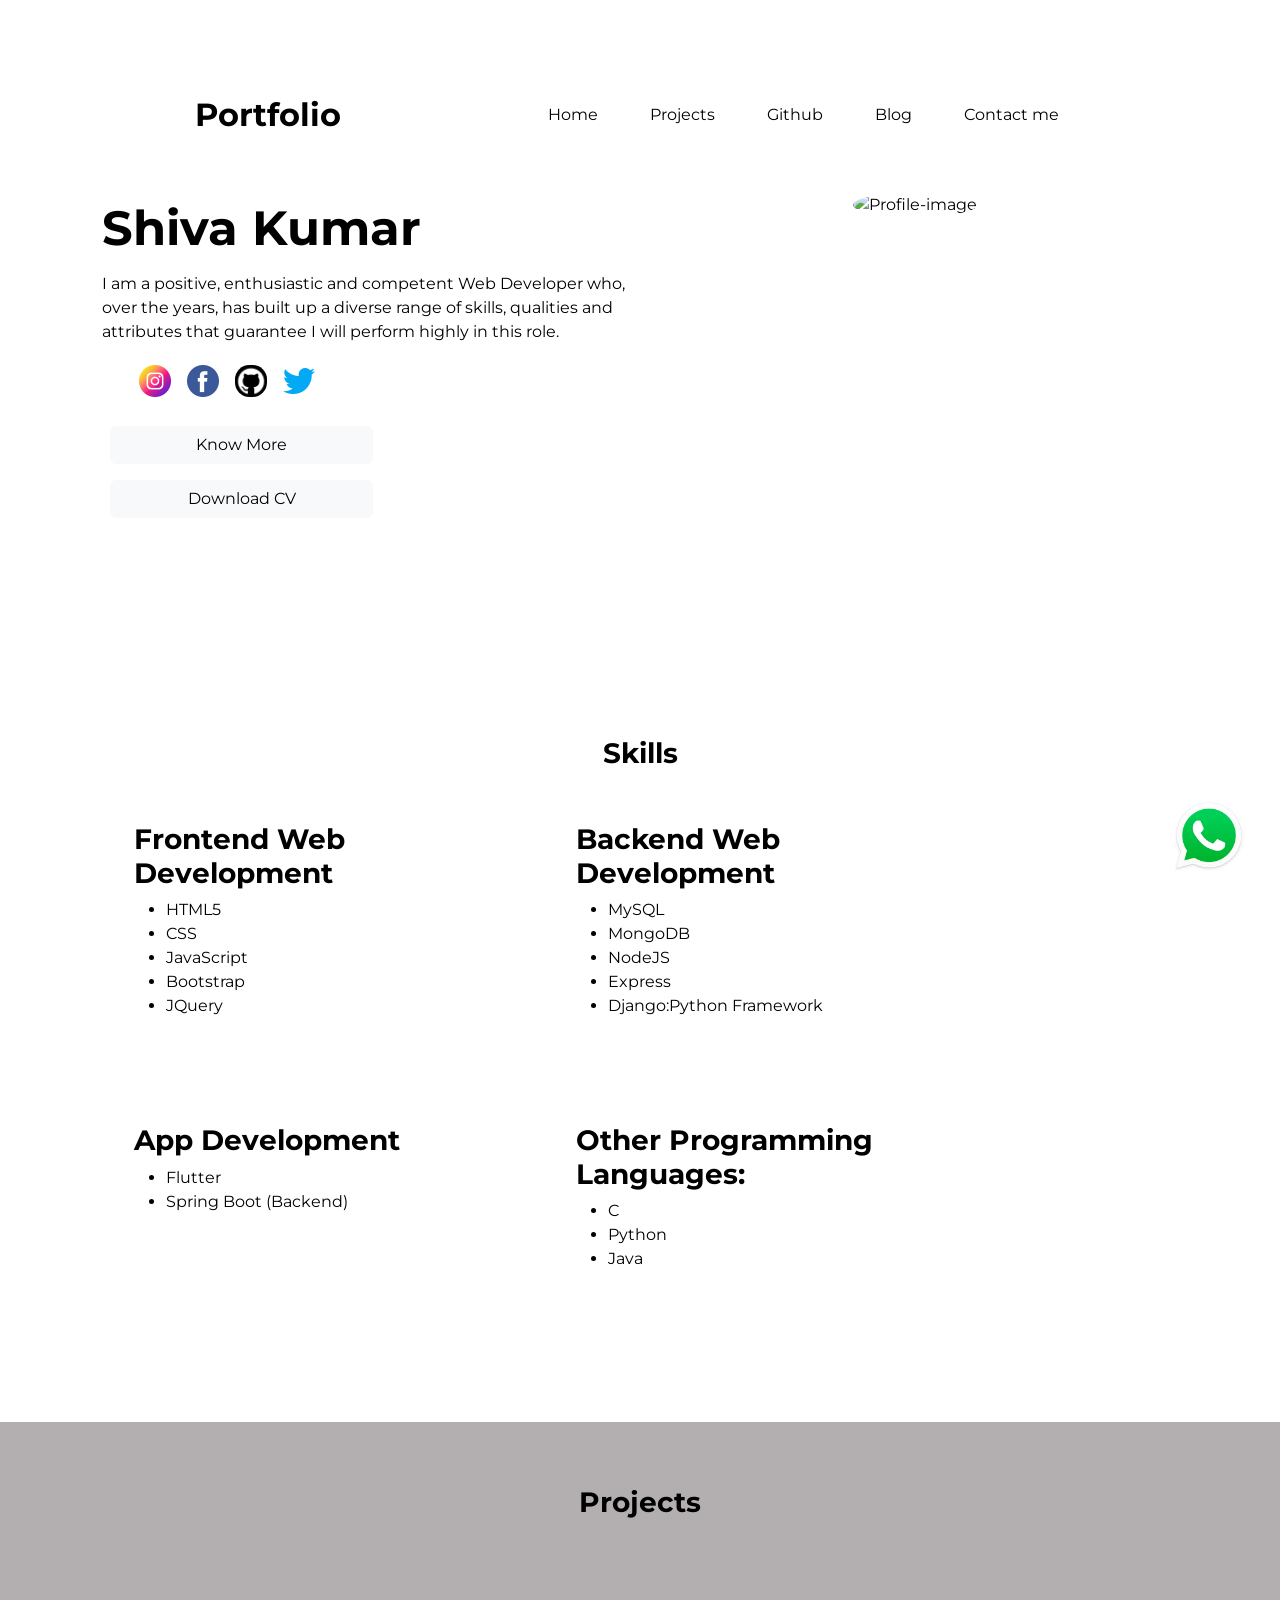
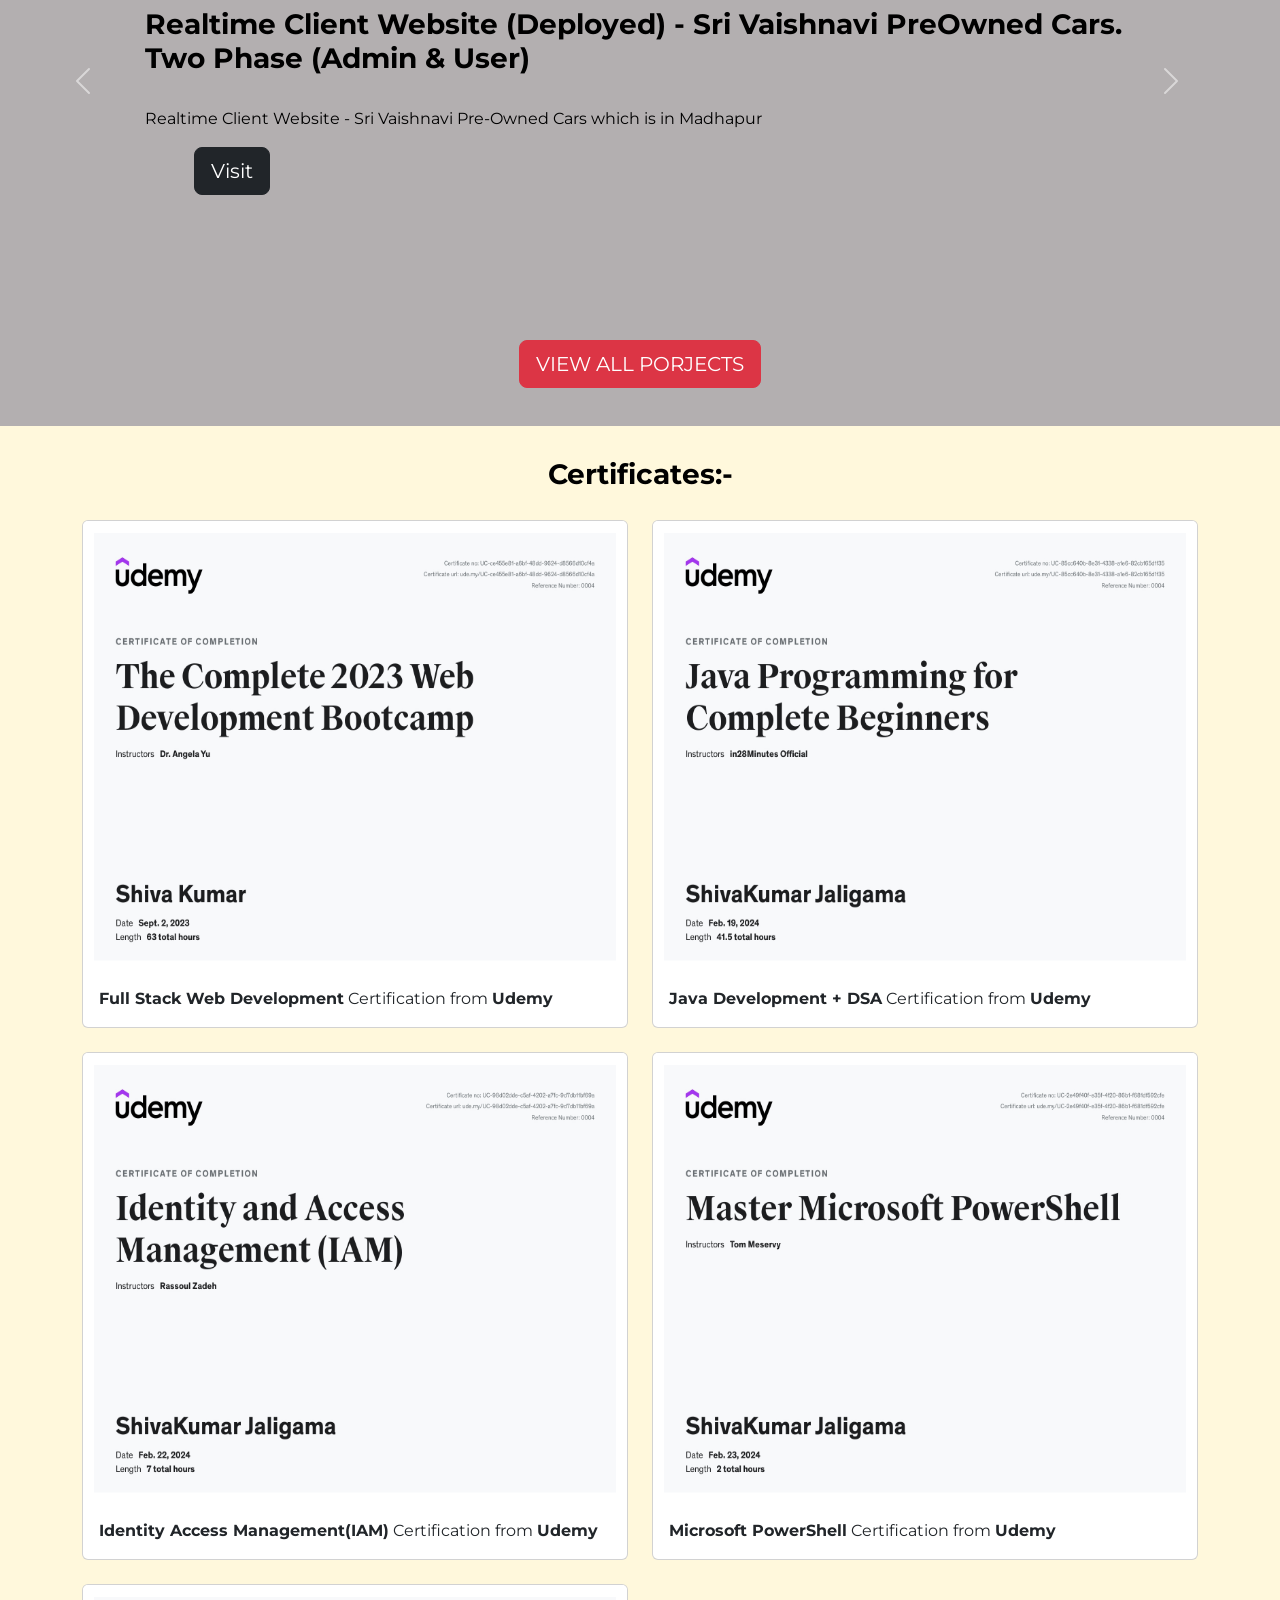
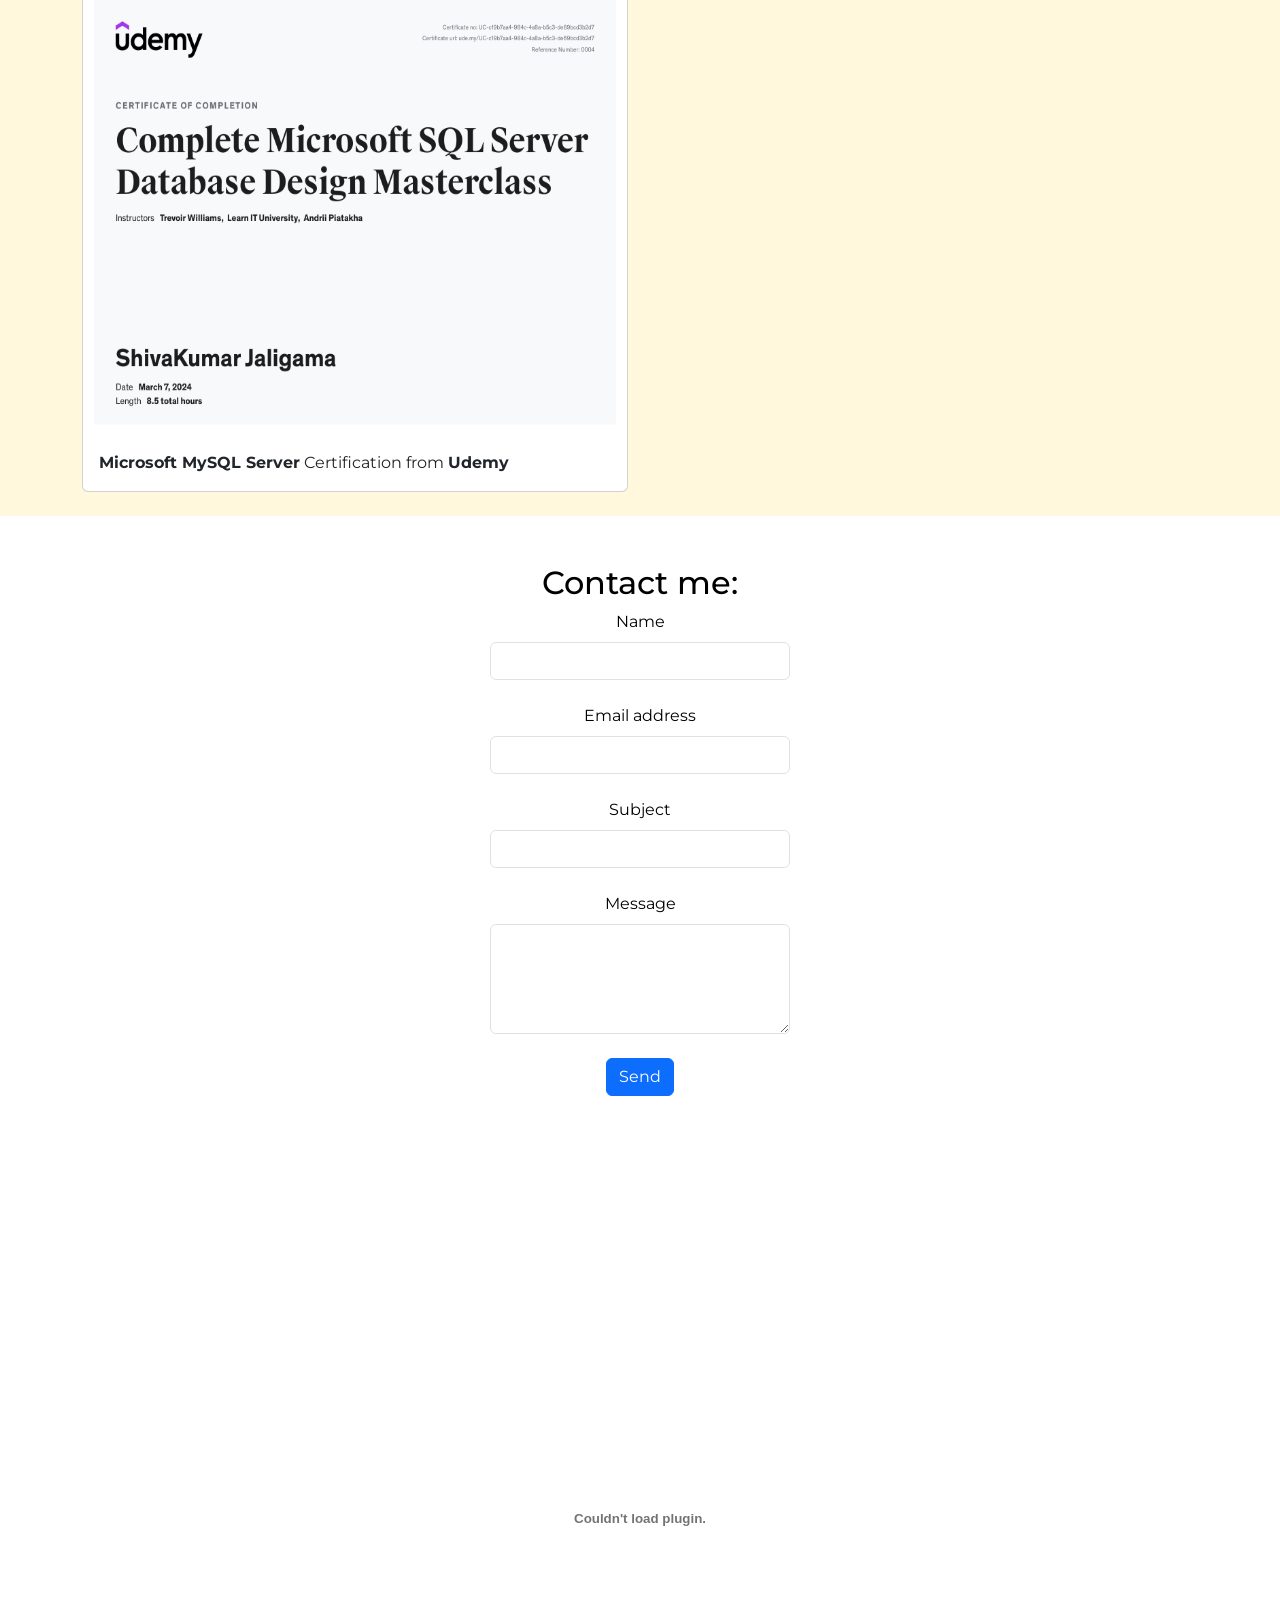
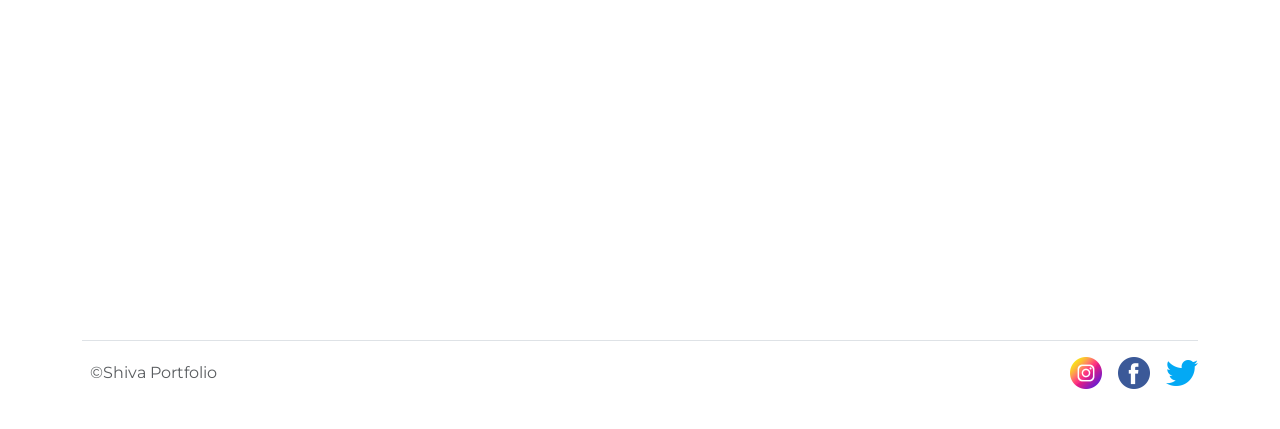
==== index.html @ 8c9fdf96 "Update index.html" ====
<!DOCTYPE html>
<html lang="en">

<head>
  <meta charset="UTF-8">
  <meta http-equiv="X-UA-Compatible" content="IE=edge">
  <meta name="viewport" content="width=device-width, initial-scale=1.0">
  <title>Portfolio</title>
  <!-- link of bootstrap -->
  <link href="https://cdn.jsdelivr.net/npm/bootstrap@5.2.2/dist/css/bootstrap.min.css" rel="stylesheet"
    integrity="sha384-Zenh87qX5JnK2Jl0vWa8Ck2rdkQ2Bzep5IDxbcnCeuOxjzrPF/et3URy9Bv1WTRi" crossorigin="anonymous">
  <!-- link of css files -->
  <link rel="stylesheet" href="css/style.css">
  <!-- typedjs -->
  <link rel="stylesheet" type="text/css" href="https://cdn.jsdelivr.net/npm/typed.js@2.0.12/lib/typed.min.css" />

  <!-- link of google fonts -->
  <link rel="preconnect" href="https://fonts.googleapis.com">
  <link rel="preconnect" href="https://fonts.gstatic.com" crossorigin>
  <link href="https://fonts.googleapis.com/css2?family=Montserrat:wght@500&display=swap" rel="stylesheet">
  <!-- favicon  -->
  <link rel="icon" href="favicon.ico">
  <link rel="stylesheet" href="https://unpkg.com/aos@next/dist/aos.css" />
</head>

<body>
          
  <!-- navbar section -->
  <div class="coverClip">
  <video  autoplay loop muted src="backgroundClip.mp4"  >
<!--       <source src="backgroundClip.mp4" type="video/mp4"> -->
    </video>
</div>

<div id="download-cv-link" class="download">
  <a href="https://api.whatsapp.com/send?phone=+917093001221&text=Hello Shiva, I got your contact details from website."> <img class="whatsapp-width" src="symbols/whatsapp.png" alt=""> </a>
</div>

  <div id="tittle">
    <div class="container-fluid">
      <nav class="navbar m-2 navbar-light navbar-expand-lg ">
        <div class="container-fluid">
          <a class="navbar-brand" href="#"> Portfolio</a>
          <button class="navbar-toggler" type="button" data-bs-toggle="collapse" data-bs-target="#navbarNav"
            aria-controls="navbarNav" aria-expanded="false" aria-label="Toggle navigation">
            <span class="navbar-toggler-icon"></span>
          </button>
          <div class="collapse navbar-collapse" id="navbarNav">
            <ul class="navbar-nav ms-auto ">
              <li class="nav-item">
                <a class="nav-link active" aria-current="page" href="#">Home</a>
              </li>
            
              <li class="nav-item">
                <a class="nav-link" href="#projects-examples">Projects</a>
              </li>
               <li class="nav-item">
                <a class="nav-link" target="_blank" href="https://github.com/shivakumar2608">Github</a>
              </li>
              <li class="nav-item">
                <a class="nav-link" target="_blank" href="https://www.instagram.com/_chanti26_/">Blog</a>
              </li>
              <li class="nav-item">
                <a class="nav-link" href="#contact-form">Contact me</a>
              </li>
            </ul>
          </div>
        </div>
      </nav>
      <div class="section1">
        <div class="row">

          <div class=" width-50 col-lg-6 col-md-12 col-sm-12 m-auto section1" data-aos="fade-right">
            <div class="main-title">
            <h1>Shiva Kumar  </h1>
            <h1 id="main-heading-title"></h1>
            <p>I am a positive, enthusiastic and competent Web Developer who, over the years, has built up a diverse range of skills, qualities and attributes that guarantee I will perform highly in this role.</p>
          </div>
            <div class="buttons">
              <ul class="nav col-md-12 list-unstyled d-flex">
                <li class="ms-3"><a class="text-muted" href="https://www.instagram.com/_chanti26_/" target="_blank"> <img  class="footer-img" src="symbols/instagram.png" alt="" srcset=""> </a></li>
                <li class="ms-3"><a class="text-muted" href="https://www.facebook.com/chanti3929"><img  class="footer-img" src="symbols/facebook.png" alt="" srcset=""> </a></li>
                <li class="ms-3"><a class="text-muted" href="https://github.com/shivakumar2608"><img style="border-radius: 45%;"  class="footer-img" src="symbols/github.png" alt="" srcset=""> </a></li>
                <li class="ms-3"><a class="text-muted" href="#"> <img  class="footer-img" src="symbols/twitter.png" alt="" srcset=""> </a></li>
              </ul>
            </div>
            <div class="d-grid gap-2 d-md-block">
              <a href="#Skills" class="col col-lg-6 col-sm-12 m-2 btn btn-md btn-light btn-small">Know More</a>
              <a href="resume/Update_Resume.pdf" class="col col-lg-6 col-sm-12 m-2 btn btn-md btn-light btn-small " download="shiva-kumar-cv">Download CV</a>

            </div>
          </div>

          <div id="image-column" class="col-lg-6 col-md-12  col-sm-12 image-margin" data-aos="fade-left">
            <img class="img-cover w-50 m-auto" src="resume/profileCover.png" alt="Profile-image" srcset="">
            <!-- <img class="img-cover w-50 m-auto" src="/profilegif.gif" alt="Profile-image" srcset=""> -->
          </div>
                    
        </div>
      </div>

    </div>
  </div>

  <!-- skills section -->

  <section id="Skills" data-aos="fade-up">
    <div class="row ">
      <h3 style="text-align: center;">Skills</h3>
      <div class="skill-box col-lg-4 ">
        <h3>Frontend Web Development</h3>
        <ul>
          <li>
            HTML5
          </li>
          <li>
            CSS
          </li>
          <li>
            JavaScript
          </li>
          <li>
            Bootstrap
          </li>
           <li>
            JQuery
          </li>
        </ul>
      </div>
      <div class="skill-box col-lg-4">
        <h3>Backend Web Development</h3>
        <ul>
          <li>
            MySQL
          </li>
          <li>
            MongoDB
          </li>
          <li>
            NodeJS
          </li>
          
          <li>
            Express
          </li>
          <li>
            Django:Python Framework
          </li>
        </ul>
      </div>

       <div class="skill-box col-lg-4">
        <h3>App Development</h3>
        <ul>
          <li>
            Flutter
          </li>
          <li>
            Spring Boot (Backend)
          </li>
        </ul>
      </div>
      
      <div class="skill-box col-lg-4">
        <h3>Other Programming Languages:</h3>
        <ul>
          <li>
            C
          </li>
          <li>
            Python
          </li>
          <li>
            Java
          </li>

        </ul>
      </div>
    </div>
  </section>

  <!-- projects section -->

  <div id="projects-examples" data-aos="fade-up" class=" carousel slide" data-bs-ride="carousel">
    
    <div class="carousel-inner">
      <h3 style="text-align: center; font-weight: bold;">Projects</h3> 
      
      <div class="carousel-item">
        <div class="project-list col-lg-4">
          <h3 class="v1">Portfolio Website</h3>
          <br>
          <p>A Web application which describes all the skills and project made by me. </p>
          <a href="https://shivakumar2608.github.io/portfolio/#" role="button" target="_blank" class="btn btn-lg btn-dark project-btn ">Visit</a>
          
        </div>
      </div>

      

      <div class="carousel-item active">
        <div class="project-list col-lg-4">
          <h3 class="v1">Realtime Client Website (Deployed) - Sri Vaishnavi PreOwned Cars. Two Phase (Admin & User)</h3>
          <br>
          <p>Realtime Client Website - Sri Vaishnavi Pre-Owned Cars which is in Madhapur </p>
          <a href="https://srivaishnavicars.in/" role="button" target="_blank" class="btn btn-lg btn-dark project-btn ">Visit</a>
          
        </div>
      </div>

      
        
        <div class="carousel-item  ">
        <div class="project-list col-lg-4">
          <h3 class="v1">Boutique Website of a Client</h3>
          <br>
          <p>A Web application which describes the services and details of the Boutique Store - Keerthi Wardrobe Boutiques </p>
          <a href="https://keerthiswardrobe.netlify.app/" role="button" target="_blank" class="btn btn-lg btn-dark project-btn ">Visit</a>
          
        </div>
        
      </div>
       <div class="carousel-item ">
        <div class="project-list col-lg-4">
          <h3>Online-WebDev-Compiler</h3>
          <br>
          <p>Online-WebDev-Compiler is a versatile text editor implemented in JavaScript for the browser. It is specialized for editing code for Web Development, and comes with a number of language modes like HTML , CSS , JS and addons that implement more advanced editing functionality. </p>
            <a href="https://shivakumar2608.github.io/Online-WebDev-Compiler" role="button" target="_blank" class="btn btn-lg btn-dark project-btn ">Visit</a>
        </div>
       
      </div>
      <div class="carousel-item">
        <div class="project-list col-lg-4">
          <h3>Online Movie Booking System Dynamic website - (BookMyShow Clone)</h3>
          <br>
          <p> The main objective of the Online Movie Ticket Booking System is to manage the details of Movie, Ticket, Customer, Show Timing. It manages all the information about Movie, Booking, Customer. Languages used to develop this project HTML, CSS, JS, PHP, MySQL. </p>
            <a href="http://meeshow.infinityfreeapp.com/" role="button" target="_blank" class="btn btn-lg btn-dark project-btn ">Visit</a>
        </div>
       
      </div>
      
        <div class="carousel-item">
        <div class="project-list col-lg-4">
          <h3>Mahindra First Choice (Sri Vaishnavi Cars) Pre-Owned Cars Website</h3>
          <br>
          <p> An Advertising website which shows the profile of a "Sri Vaishnavi Pre-Owned Cars" which is in Madhapur. </p>
            <a href="https://srivaishnavicars.business.site/" role="button" target="_blank" class="btn btn-lg btn-dark project-btn ">Visit</a>
        </div>
       
      </div>
      
        <div class="carousel-item">
        <div class="project-list col-lg-4">
          <h3>Realtime Online Chatting Application (WhatsApp-Clone) </h3>
          <br>
          <p> A Realtime Chat Application which is created using NodeJS and WebSocketsIO. </p>
            <a href="https://github.com/shivakumar2608/Realtime_Online_Chatting_Application-WhatsApp-/" role="button" target="_blank" class="btn btn-lg btn-dark project-btn ">Visit</a>
        </div>
       
      </div>
      
        <div class="carousel-item">
        <div class="project-list col-lg-4">
          <h3>Daily journal</h3>
          <br>
          <p> An Express EJS project which deals with the day to day routine activities, it takes the input details of the title and description of that day from the user and displays all the details which are given as the input.</p>
            <a href="https://github.com/shivakumar2608/Daily_journal" role="button" target="_blank" class="btn btn-lg btn-dark project-btn ">Visit</a>
        </div>
      </div>
    
      
       <div class="carousel-item">
        <div class="project-list col-lg-4">
          <h3>Fashion-Designer-Website</h3>
          <br>
          <p> Fashion Designer website which is created using a python framework called "Django" and the features in this website include login for the existing users and signup for the new users, Authentication is also done using the Django-AUTH module. </p>
            <a href="https://github.com/shivakumar2608/Fashion-Designer-Website" role="button" target="_blank" class="btn btn-lg btn-dark project-btn ">Visit</a>
        </div>
       
      </div>
      
       <div class="carousel-item">
        <div class="project-list col-lg-4">
          <h3>ToDoList Website</h3>
          <br>
          <p> A NodeJS application which takes the input of tasks to be performed on that day, and also allows user to strike off if the task is done. </p>
            <a href="https://github.com/shivakumar2608/ToDoList.git" role="button" target="_blank" class="btn btn-lg btn-dark project-btn ">Visit</a>
        </div>
       
      </div>
      
      <div class="carousel-item">
        <div class="project-list col-lg-4">
          <h3>Gym Fitness Website</h3>
          <br>
          <p>The objective of this project is to make clients view the fitness class schedule, make a booking, and find out what services the gym owner is going to offer.</p>
          <a href="https://shivafitness.000webhostapp.com/Shiva_fitness.php" role="button" target="_blank" class="btn btn-dark btn-lg project-btn">Visit</a>
        </div>
        
      </div>
      
    </div>
    <button class="carousel-control-prev carousel-btn" type="button" data-bs-target="#projects-examples" data-bs-slide="prev">
      <span class="carousel-control-prev-icon" aria-hidden="true"></span>
      <span class="visually-hidden">Previous</span>
    </button>
    <button class="carousel-control-next carousel-btn" type="button" data-bs-target="#projects-examples" data-bs-slide="next">
      <span class="carousel-control-next-icon" aria-hidden="true"></span>
      <span class="visually-hidden">Next</span>
    </button>
  </div>
  <div class="show-more">
   <a href= "#projects-listid"> <button onclick='showmore()' class=" btn btn-lg btn-sm-6 btn-outline btn-showmore btn-danger">VIEW ALL PORJECTS</button> </a>
</div>
    
  <!-- ViewMore projects -->
  
  
    <div id="projects-listid"  class="projects-list showmore album py-5 bg-light">
      <div class="container ">
  
        <div class="row row-cols-1 row-cols-sm-2 row-cols-md-3 g-3">

              <div class="col">
            <div class="card shadow-sm">
              <img src="projects-images/svc.png" width="100%" height="225" alt="" srcset="">
              <div class="card-body">
                <h4>Realtime Client Website (Deployed) - Sri Vaishnavi PreOwned Cars. <br>Two Phase (Admin & User) </h4>
                <p class="card-text"> Realtime Client Website - Sri Vaishnavi Pre-Owned Cars which is in Madhapur. </p>
                <div class="d-flex justify-content-between align-items-center">
                  <div class="btn-group">
                    <a href="https://srivaishnavicars.in/" target="_blank" > <button type="button" class="btn btn-lg btn-outline-secondary">Visit Project</button></a>
                  </div>

                </div>
              </div>
            </div>
          </div> 

          
          <div class="col">
            <div class="card shadow-sm">
              <!-- <svg class="bd-placeholder-img card-img-top" width="100%" height="225" xmlns="http://www.w3.org/2000/svg" role="img" aria-label="Placeholder: Thumbnail" preserveAspectRatio="xMidYMid slice" focusable="false"><title>Placeholder</title><rect width="100%" height="100%" fill="#55595c"></rect></svg> -->
              <img src="projects-images/kw_project.png" width="100%" height="225" alt="Loading.." srcset="">
              <div class="card-body">
                <h4>Boutique Website of a Client</h4>
                <p class="card-text">A Web application which describes the services and details of the Boutique Store - Keerthi Wardrobe Boutiques 
                  <p>Created Using:- </p>
                  <ul>
                    <li>HTML</li>
                    <li>CSS</li>
                    <li>JS</li>
                  </ul>
                  
                   </p>
                <div class="d-flex justify-content-between align-items-center">

                  <div class="btn-group">
                    <a  target="_blank" href="https://keerthiswardrobe.netlify.app/"> <button type="button" class="btn btn-lg btn-outline-secondary">Visit Project</button></a>
                  </div>

                </div>
              </div>
            </div>
          </div>
        

             <div class="col">
            <div class="card shadow-sm">
              <!-- <svg class="bd-placeholder-img card-img-top" width="100%" height="225" xmlns="http://www.w3.org/2000/svg" role="img" aria-label="Placeholder: Thumbnail" preserveAspectRatio="xMidYMid slice" focusable="false"><title>Placeholder</title><rect width="100%" height="100%" fill="#55595c"></rect></svg> -->
              <img src="projects-images/todolistUsingReact.png" width="100%" height="225" alt="Loading.." srcset="">
              <div class="card-body">
                <h4>TodoList Using ReactJS, MySQL</h4>
                <p class="card-text">This to-do list can add new tasks we can also delete the tasks by clicking on them. The logic is handled by a click event handler whenever the user clicks on a task it gets deleted from the list. 
                  <p>Created Using:- </p>
                  <ul>
                    <li>ReactJS</li>
                    <li>HTML</li>
                    <li>CSS</li>
                    <li>JS</li>
                  </ul>
                  
                   </p>
                <div class="d-flex justify-content-between align-items-center">

                  <div class="btn-group">
                    <a  target="_blank" href="https://keerthiswardrobe.netlify.app/"> <button type="button" class="btn btn-lg btn-outline-secondary">Visit Project</button></a>
                  </div>

                </div>
              </div>
            </div>
          </div>
       
          
        
          <div class="col">
            <div class="card shadow-sm">
              <img src="projects-images/project2.PNG" width="100%" height="225" alt="" srcset="">
              <div class="card-body">
                <h4>Online Movie Booking System (BookMyShow Clone)</h4>
                <p class="card-text"> The main objective of the Online Movie Ticket Booking System is to manage the details of Movie, Ticket, Customer, Show Timing. It manages all the information about Movie, Booking, Customer. Languages used to develop this project HTML, CSS, JS, PHP, MySQL. </p>
                <div class="d-flex justify-content-between align-items-center">
                  <div class="btn-group">
                    <a href="http://meeshow.infinityfreeapp.com/" target="_blank" > <button type="button" class="btn btn-lg btn-outline-secondary">Visit Project</button></a>
                  </div>

                </div>
              </div>
            </div>
          </div> 

           <div class="col">
            <div class="card shadow-sm">
              <!-- <svg class="bd-placeholder-img card-img-top" width="100%" height="225" xmlns="http://www.w3.org/2000/svg" role="img" aria-label="Placeholder: Thumbnail" preserveAspectRatio="xMidYMid slice" focusable="false"><title>Placeholder</title><rect width="100%" height="100%" fill="#55595c"></rect></svg> -->
              <img src="projects-images/project1_portfolio.png" width="100%" height="225" alt="" srcset="">
              <div class="card-body">
                <h4>Portfolio Website</h4>
                <p class="card-text">A Web application which describes all the skills and project made by me.
                  <p>Created Using:- </p>
                  <ul>
                    <li>HTML</li>
                    <li>CSS</li>
                    <li>JS</li>
                  </ul>
                  
                   </p>
                <div class="d-flex justify-content-between align-items-center">

                  <div class="btn-group">
                    <a  target="_blank" href="https://shivakumar2608.github.io/portfolio/#"> <button type="button" class="btn btn-lg btn-outline-secondary">Visit Project</button></a>
                  </div>

                </div>
              </div>
            </div>
          </div>
                 
          
          <div class="col">
            <div class="card shadow-sm">
              <img src="projects-images/project9.png" width="100%" height="225" alt="" srcset="">
              <div class="card-body">
                <h4>Gym Fitness Website</h4>
                <p class="card-text">The objective of this project is to make clients view the fitness class schedule, make a booking, and find out what services the gym owner is going to offer.</p>
                <div class="d-flex justify-content-between align-items-center">
                  <div class="btn-group">
                    <a target="_blank" href="https://shivafitness.000webhostapp.com/Shiva_fitness.php"> <button type="button" class="btn btn-lg btn-outline-secondary">Visit Project</button></a>
                  </div>

                </div>
              </div>
            </div>
          </div>
           
          <div class="col">
            <div class="card shadow-sm">
              <img src="projects-images/project4.png" width="100%" height="225" alt="" srcset="">
              <div class="card-body">
                <h4>Mahindra First Choice (Sri Vaishnavi Cars) Pre-Owned Cars Website</h4>
                <p class="card-text">An Advertising website which shows the profile of a "Sri Vaishnavi Pre-Owned Cars" which is in Madhapur.  </p>
                <div class="d-flex justify-content-between align-items-center">
                  <div class="btn-group">
                    <a target="_blank" href="https://srivaishnavicars.business.site/"> <button type="button" class="btn btn-lg btn-outline-secondary">Visit Project</button></a>
                  </div>

                </div>
              </div>
            </div>
          </div>  <div class="col">
            <div class="card shadow-sm">
              <img src="projects-images/project5.png" width="100%" height="225" alt="" srcset="">
              <div class="card-body">
                <h4>Realtime Online Chatting Application (WhatsApp-Clone) </h4>
                <p class="card-text">A Realtime Chat Application which is created using NodeJS and WebSocketsIO. </p>
                <div class="d-flex justify-content-between align-items-center">
                  <div class="btn-group">
                    <a target="_blank" href="https://github.com/shivakumar2608/Realtime_Online_Chatting_Application-WhatsApp-/"> <button type="button" class="btn btn-lg btn-outline-secondary">Visit Project</button></a>
                  </div>

                </div>
              </div>
            </div>
          </div>  <div class="col">
            <div class="card shadow-sm">
              <img src="projects-images/project6.png" width="100%" height="225" alt="" srcset="">
              <div class="card-body">
                <h4>Daily journal</h4>
                <p class="card-text">An Express EJS project which deals with the day to day routine activities, it takes the input details of the title and description of that day from the user and displays all the details which are given as the input.</p>
                <div class="d-flex justify-content-between align-items-center">
                  <div class="btn-group">
                    <a target="_blank" href="https://github.com/shivakumar2608/Daily_journal
                    "> <button type="button" class="btn btn-lg btn-outline-secondary">Visit Project</button></a>
                  </div>

                </div>
              </div>
            </div>
          </div>  <div class="col">
            <div class="card shadow-sm">
              <img src="projects-images/project7.png" width="100%" height="225" alt="" srcset="">
              <div class="card-body">
                <h4>Fashion-Designer-Website</h4>
                <p class="card-text">Fashion Designer website which is created using a python framework called "Django" and the features in this website include login for the existing users and signup for the new users, Authentication is also done using the Django-AUTH module.</p>
                <div class="d-flex justify-content-between align-items-center">
                  <div class="btn-group">
                    <a target="_blank" href="https://github.com/shivakumar2608/Fashion-Designer-Website"> <button type="button" class="btn btn-lg btn-outline-secondary">Visit Project</button></a>
                  </div>

                </div>
              </div>
            </div>
          </div> 
           <div class="col">
            <div class="card shadow-sm">
              <img src="projects-images/project8.png" width="100%" height="225" alt="" srcset="">
              <div class="card-body">
                <h4>ToDoList Website</h4>
                <p class="card-text">A NodeJS application which takes the input of tasks to be performed on that day, and also allows user to strike off if the task is done.</p>
                <div class="d-flex justify-content-between align-items-center">
                  <div class="btn-group">
                    <a target="_blank" href="https://github.com/shivakumar2608/ToDoList.git"> <button type="button" class="btn btn-lg btn-outline-secondary">Visit Project</button></a>
                  </div>

                </div>
              </div>
            </div>
          </div>
        
           <div class="col">
            <div class="card shadow-sm">
              <img src="projects-images/project10.png" width="100%" height="225" alt="" srcset="">
              <div class="card-body">
                <h4>Background Color Generator</h4>
                <p class="card-text">It generates the background color to the websites, we can select to our own choice then copy and paste the color.</p>
                <div class="d-flex justify-content-between align-items-center">
                  <div class="btn-group">
                    <a target="_blank" href="https://shivakumar2608.github.io/Background_generator"> <button type="button" class="btn btn-lg btn-outline-secondary">Visit Project</button></a>
                  </div>

                </div>
              </div>
            </div>
          </div>
        
          <div class="col">
            <div class="card shadow-sm">
              <img src="projects-images/project3.png" width="100%" height="225" alt="" srcset="">
              <div class="card-body">
                <h4>Online-WebDev-Compiler</h4>
                <p class="card-text">Online-WebDev-Compiler is a versatile text editor implemented in JavaScript for the browser. It is specialized for editing code for Web Development, and comes with a number of language modes like HTML , CSS , JS and addons that implement more advanced editing functionality. </p>
                <div class="d-flex justify-content-between align-items-center">
                  <div class="btn-group">
                    <a target="_blank" href="https://shivakumar2608.github.io/Online-WebDev-Compiler"> <button type="button" class="btn btn-lg btn-outline-secondary">Visit Project</button></a>
                  </div>

                </div>
              </div>
            </div>
          </div> 
        </div>
      </div>
    </div>

<!-- certificates section  -->

    <div class="certificatesDisplay">
    <div class="container ">
      <h3 style="text-align: center; font-weight: bold;">Certificates:- </h3> 
      <div class="row" style="margin-top: 2.5%;">

        <div class="col-lg-6 col-md-12 col-sm-12">
          <div class="card mb-4 box-shadow">
            <img class="card-img-top" style="height: 50vh; width: 100%; display: block;" src="certificates/fullStackDev.jpg" data-holder-rendered="true">
            <div class="card-body">
              <p class="card-text"><b>Full Stack Web Development</b> Certification from <b>Udemy</b></p>
             
            </div>
          </div>
        </div>
        
        <div class="col-lg-6 col-md-12 col-sm-12">
          <div class="card mb-4 box-shadow">
            <img class="card-img-top"  style="height: 50vh; width: 100%; display: block;" src="certificates/javaUdemy.jpg" data-holder-rendered="true">
            <div class="card-body">
              <p class="card-text"><b>Java Development + DSA</b> Certification from <b>Udemy</b></p>
             
            </div>
          </div>
        </div>


            <div class="col-lg-6 col-md-12 col-sm-12">
          <div class="card mb-4 box-shadow">
            <img class="card-img-top"  style="height: 50vh; width: 100%; display: block;" src="certificates/IAMUdemy.jpg" data-holder-rendered="true">
            <div class="card-body">
              <p class="card-text"><b>Identity Access Management(IAM)</b> Certification from <b>Udemy</b></p>
             
            </div>
          </div>
        </div>


          <div class="col-lg-6 col-md-12 col-sm-12">
          <div class="card mb-4 box-shadow">
            <img class="card-img-top"  style="height: 50vh; width: 100%; display: block;" src="certificates/powershellUdemy.jpg" data-holder-rendered="true">
            <div class="card-body">
              <p class="card-text"><b>Microsoft PowerShell</b> Certification from <b>Udemy</b></p>
             
            </div>
          </div>
        </div>


        <div class="col-lg-6 col-md-12 col-sm-12">
          <div class="card mb-4 box-shadow">
            <img class="card-img-top"  style="height: 50vh; width: 100%; display: block;" src="certificates/MySQLUdemy.jpg" data-holder-rendered="true">
            <div class="card-body">
              <p class="card-text"><b>Microsoft MySQL Server</b> Certification from <b>Udemy</b></p>
             
            </div>
          </div>
        </div>
        
        
        
      </div>

    </div>
    </div>
    




<!-- contact form section -->

<section data-aos="fade-up" class="w-100 p-4 my-4 d-flex  pb-4">
  <form id="contact-form" action="mailto:shivakumarchanti12@gmail.com" method="post" class="text-center" style="width: 100%; margin: auto; max-width: 300px">  
      <h2>Contact me:</h2>
    <!-- Name input -->
    <div class="form-outline  mb-4">
      <label class="form-label" for="name" style="margin-left: 0px;">Name</label>
      <input type="text" id="name" name="name" class="form-control">
    <div class="form-notch"><div class="form-notch-leading" style="width: 9px;"></div><div class="form-notch-middle" style="width: 42.4px;"></div><div class="form-notch-trailing"></div></div></div>

    <!-- Email input -->
    <div class="form-outline mb-4">
      <label class="form-label" for="email" style="margin-left: 0px;">Email address</label>
      <input type="email" id="email" name="email" class="form-control">
    <div class="form-notch"><div class="form-notch-leading" style="width: 9px;"></div><div class="form-notch-middle" style="width: 88.8px;"></div><div class="form-notch-trailing"></div></div></div>

    <!-- Subject input -->
    <div class="form-outline mb-4">
      <label class="form-label" for="subject" style="margin-left: 0px;">Subject</label>
      <input type="text" id="subject" name="subject" class="form-control">
    <div class="form-notch"><div class="form-notch-leading" style="width: 9px;"></div><div class="form-notch-middle" style="width: 50.4px;"></div><div class="form-notch-trailing"></div></div></div>

    <!-- Message input -->
    <div class="form-outline mb-4">
      <label class="form-label" for="message" style="margin-left: 0px;">Message</label>
      <textarea class="form-control" id="message" name="message" rows="4"></textarea>
    <div class="form-notch"><div class="form-notch-leading" style="width: 9px;"></div><div class="form-notch-middle" style="width: 60px;"></div><div class="form-notch-trailing"></div></div></div>

    <!-- Submit button -->
    <button class="btn btn-primary btn-block mb-4">Send</button>
  </form>
</section>
  
  <!-- resume section -->
<div class="resume-container">
  <object  width="80%"  height="700" data="resume/Update_Resume.pdf" type=""></object>
  </div>
  <br>
  <br>


<!-- footer section  -->
<div class="container footer">
  <footer class="d-flex flex-wrap justify-content-between align-items-center py-3 my-4 border-top">
    <div class="col-md-4 d-flex align-items-center">
      <a href="/" class="mb-3 me-2 mb-md-0 text-muted text-decoration-none lh-1">
        
      </a>
      <span class="text-muted footer-color">©Shiva Portfolio</span>
    </div>

    <ul class="nav col-md-4 justify-content-end list-unstyled d-flex">
      <li class="ms-3"><a class="text-muted" href="https://www.instagram.com/_chanti26_/" target="_blank"> <img  class="footer-img" src="symbols/instagram.png" alt="" srcset=""> </a></li>
      <li class="ms-3"><a class="text-muted" href="https://www.facebook.com/chanti3929"><img  class="footer-img" src="symbols/facebook.png" alt="" srcset=""> </a></li>
      <li class="ms-3"><a class="text-muted" href="#"> <img  class="footer-img" src="symbols/twitter.png" alt="" srcset=""> </a></li>
    </ul>
  </footer>
</div>
  <script src="https://cdn.jsdelivr.net/npm/bootstrap@5.2.2/dist/js/bootstrap.bundle.min.js"
    integrity="sha384-OERcA2EqjJCMA+/3y+gxIOqMEjwtxJY7qPCqsdltbNJuaOe923+mo//f6V8Qbsw3"
    crossorigin="anonymous"></script>
    
   <script src="https://unpkg.com/aos@next/dist/aos.js"></script>
   <script src="index.js"></script>
    <script>
      AOS.init({
        duration: 1500,
        once: true,
      });
      
    </script>
<!-- cdn of typedjs -->
<script src="https://cdn.jsdelivr.net/npm/jquery@3.6.0/dist/jquery.min.js"></script>
<script src="https://cdn.jsdelivr.net/npm/typed.js@2.0.12/lib/typed.min.js"></script>
<script>
  const typed = new Typed('#main-heading-title', {
    strings: ['Web Developer🚀', 'Java Developer🚀'],
    typeSpeed: 80,
    backSpeed: 80,
    startDelay: 20,
    loop: true,
    showCursor: true,
    cursorChar: '',

  });
</script>
</body>

</html>
---- css/style.css ----
/* @import url('https://fonts.googleapis.com/css2?family=Lato&display=swap'); */
@import url('https://fonts.googleapis.com/css2?family=Montserrat&display=swap');
body{
    color: black;
    /* font-family: 'Lato', sans-serif; */
    font-family: 'Montserrat', sans-serif;

}
.coverClip video{
    width: 100%;
    height: 100%;
    background-size: cover;
    background-position: center;
    opacity: 0.7;
}

#tittle{
    color: black;    
    background-color: #ff4c68;
}
.nav-link, a{
    color: black;
}

h1{
    font-size: 3rem;
    line-height: 1.5;
    font-weight: bold;
}
.container-fluid{
    padding: 3% 8%;
}
.navbar-brand{
    font-weight: bold;
    font-size: 2rem;
}
.nav-item{
    padding: 0 18px;
}
#Skills{
    padding: 7% 7%;
}


h3{
    font-weight: bold;
    /* padding: 2%; */
}
.skill-box{
    margin: 2% 3%;
    padding: 2%;
    /* border: 1px solid black; */
}
.skill-box:hover{
    margin: 5% 3%;
    padding: 2%;
    /* border: 1px solid black; */
    color: white;
    background-color: black;
    border-radius: 7%;
    transition: 1s;
    cursor: pointer;
}

.carousel-inner{
background-color: #ff4c68;
padding: 5%;
width:100%;
}
.project-list{
   padding:  7%;
   width: 100%;

}

.project-btn{
    z-index: -1;
    margin-left: 5%;
}
.carousel-btn{
    padding-right: 2%;
    
}
.buttons{
    margin: 4%;
}
.image-margin{
    width: 50%;
    text-align: center;
}
@media (min-width:700 ) {
    .section1-margin{
        margin: 85%!important;
    }
    .image-margin{
        width: 85%;
    }
    
}


.img-cover{
    border-radius: 50%;
    
}
.footer-img{
    width: 2rem;
    height: 2rem;
}
.width-50{
    width: 50%;
}
.resume-container{
    display: flex;
    justify-content: center;
    align-items: center;
}
 .show-more{
    text-align: center;
    background-color: #ff4c68;
    padding-bottom: 3%;
  }
@media only screen and (max-width: 900px) {
    .resume-container{
        display: none;
    }
    
    #image-column{
        display: flex;
        align-items: center;
        width: 100%;
        margin: 8% 0%;
    }
    .width-50{
        width: 100%;
    }
    h1{
        font-size: 2rem;
    }
        

  }
  .coverClip{
    display: none;
  }
  #download-cv-link{
    position: fixed;
    bottom: 0;
    right: 0;
    margin: 2%;
    z-index: 2;
  }
  .whatsapp-width{
    width: 50px;
  }
  .whatsapp-width:hover{
    width: 75px;
  }
  
  @media only screen and (min-width: 1111px ) {
      .coverClip{
          display: block;
        }
    .whatsapp-width{
        width: 90px;
    }
    .whatsapp-width:hover{
        width: 100px;
      }
    #tittle{
        background-color: transparent;
        position: absolute;
        top: 0;
        z-index: 1;
    }
      .show-more{
        text-align: center;
        background-color: #948f90b5;
        padding-bottom: 3%;
      }
      
    .carousel-inner{
        background-color: #948f90b5;
        padding: 5%;
        width:100%;
        }
}

  .showmore{
    display: none;
    transition:5s;
  }
  

  .card:hover{
    background-color: black;
    color: white;
    cursor: pointer;
    transition: 1s;
    padding: 2%;
  }
  .btn-small:hover{
    background-color: black;
    color: white;
    border: 1px solid black;
  }

.certificatesDisplay{
    padding-top:2.5% ;
    background-color:cornsilk;
  }
  .certificatesDisplay:hover{
    background-color:rgb(218, 210, 210);
    cursor: pointer;
  }
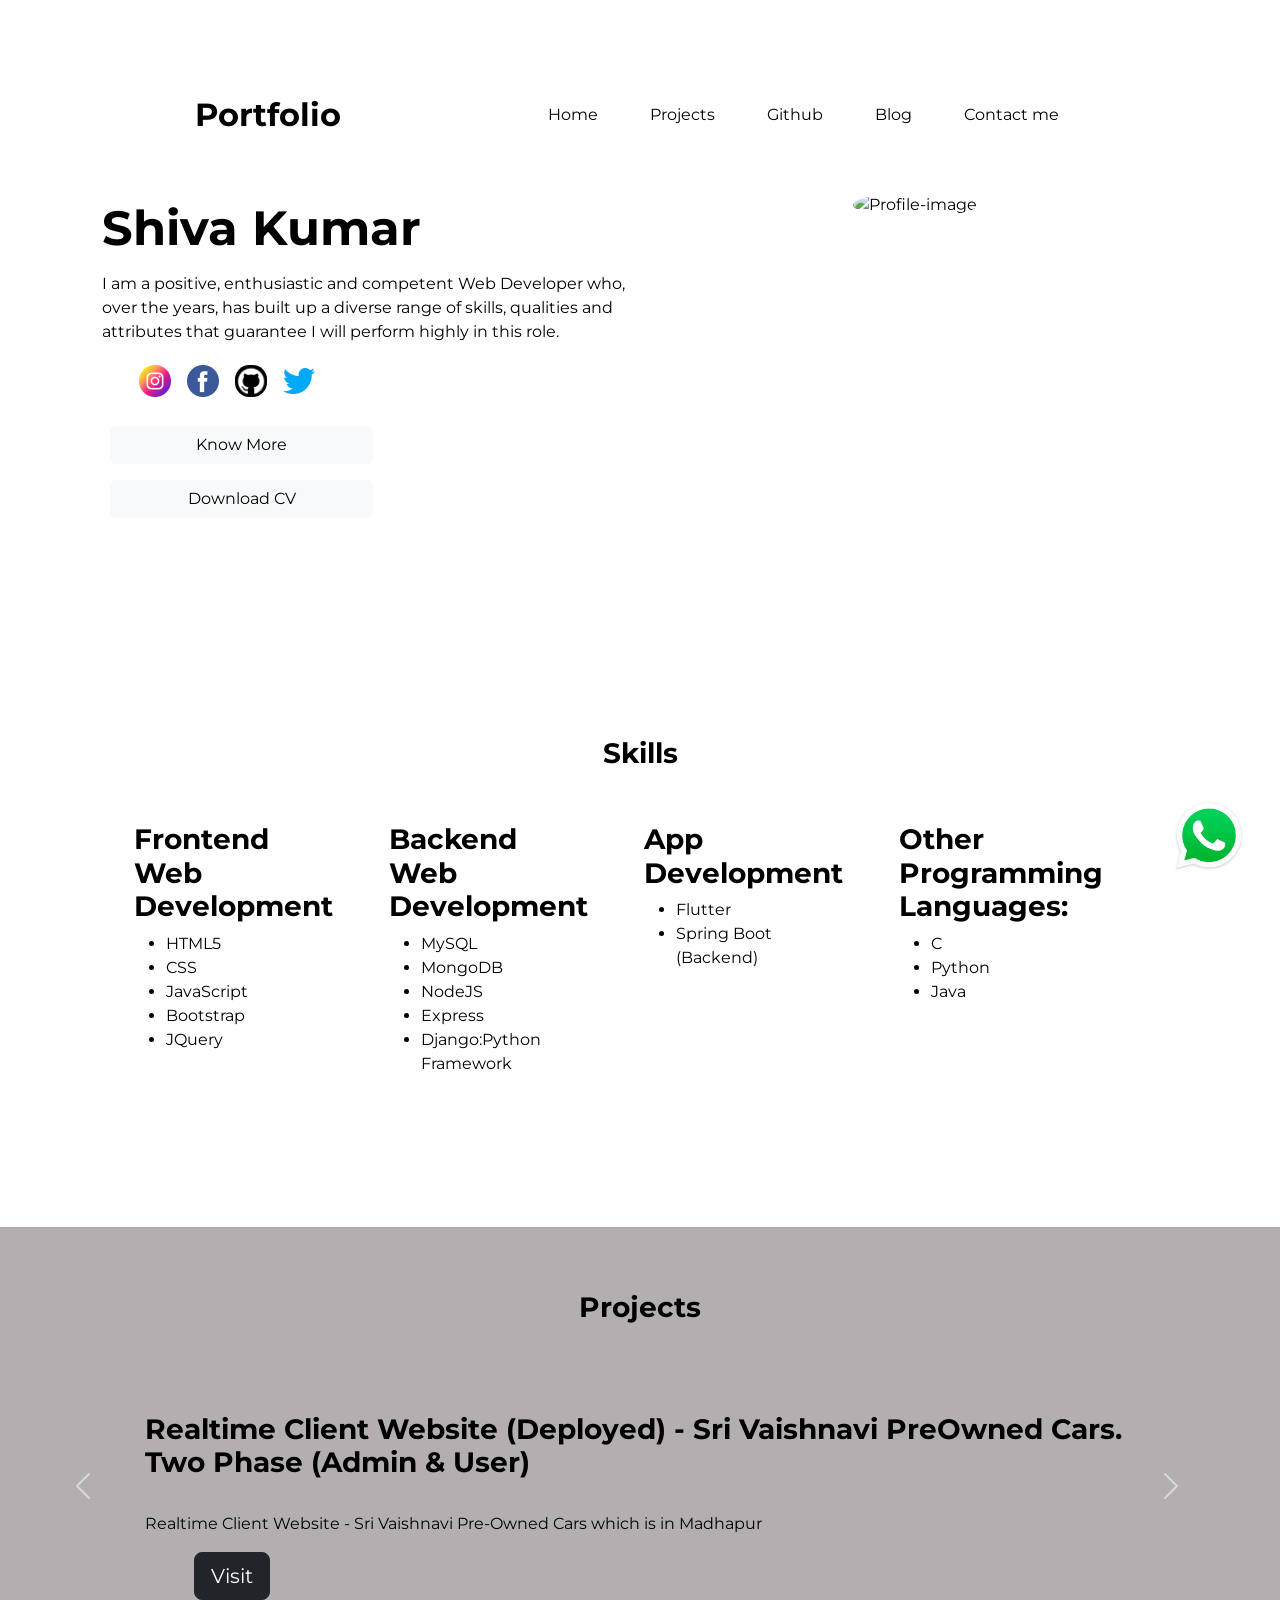
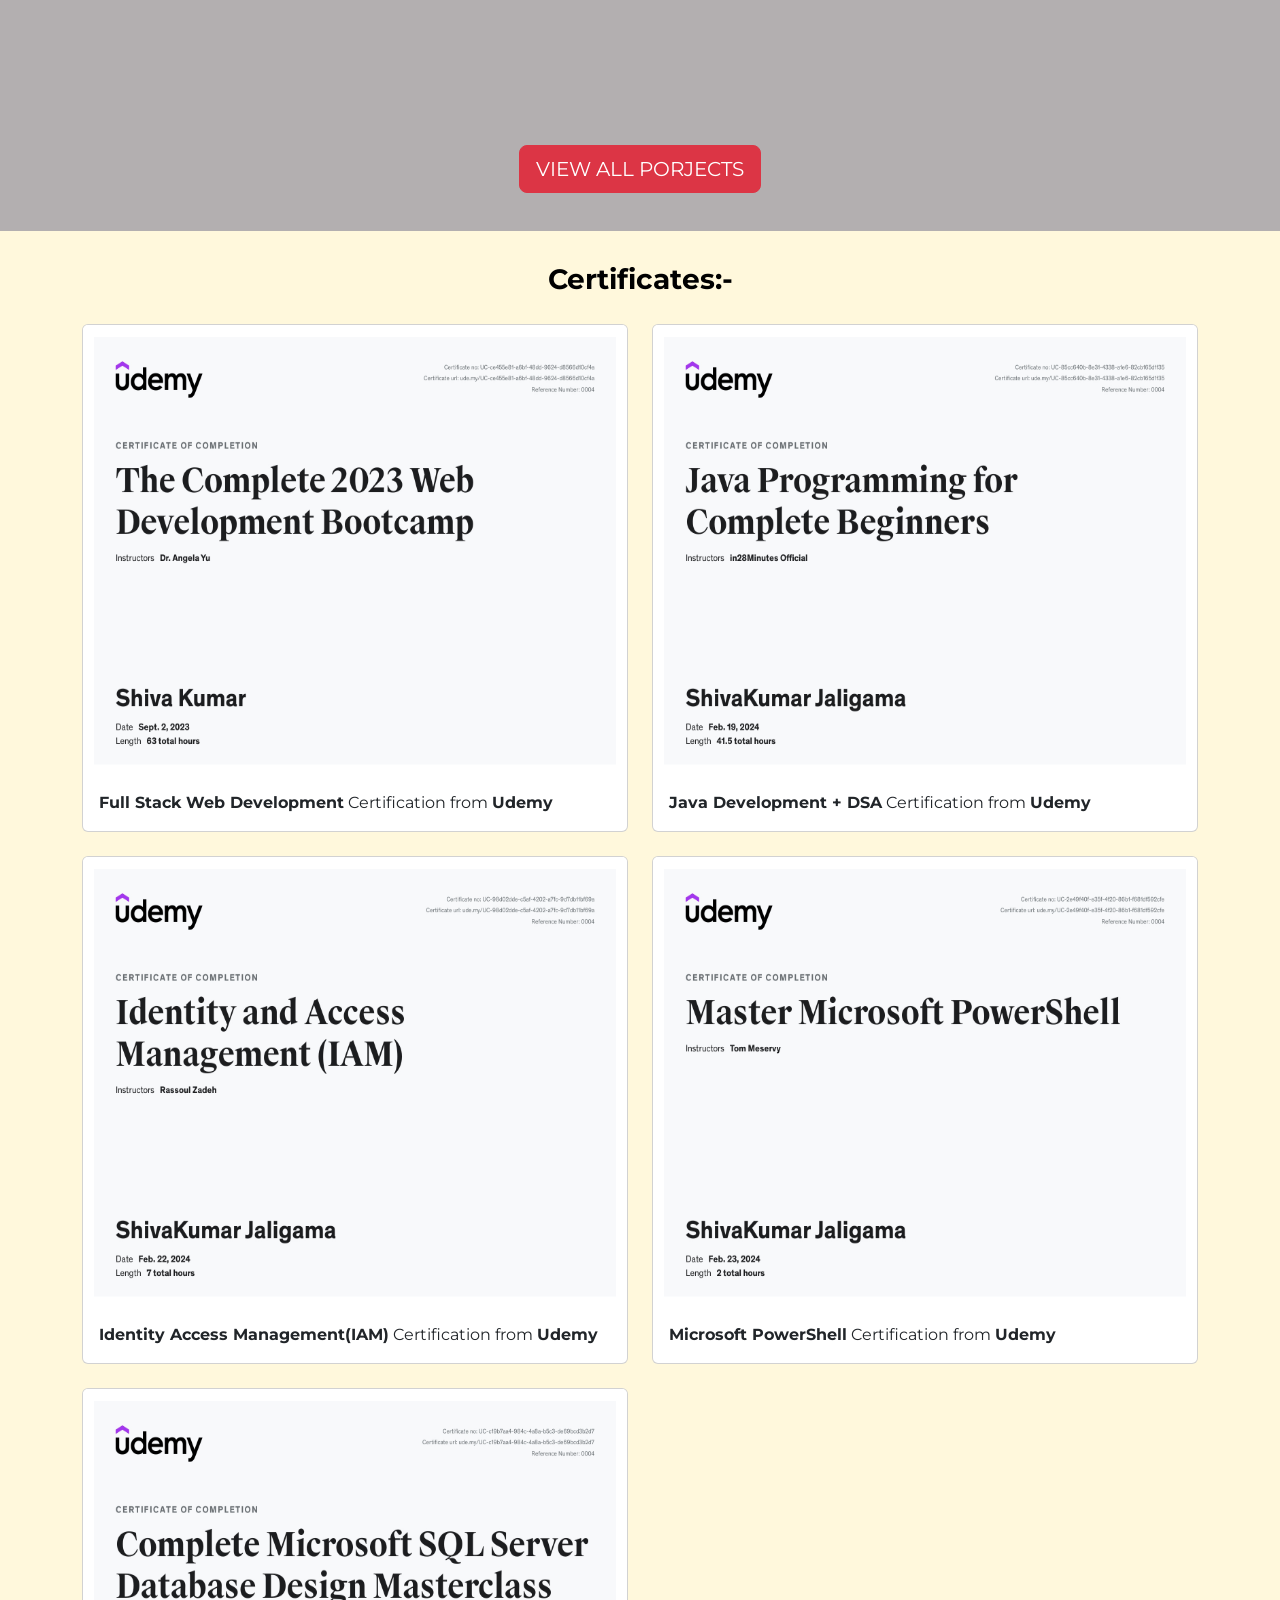
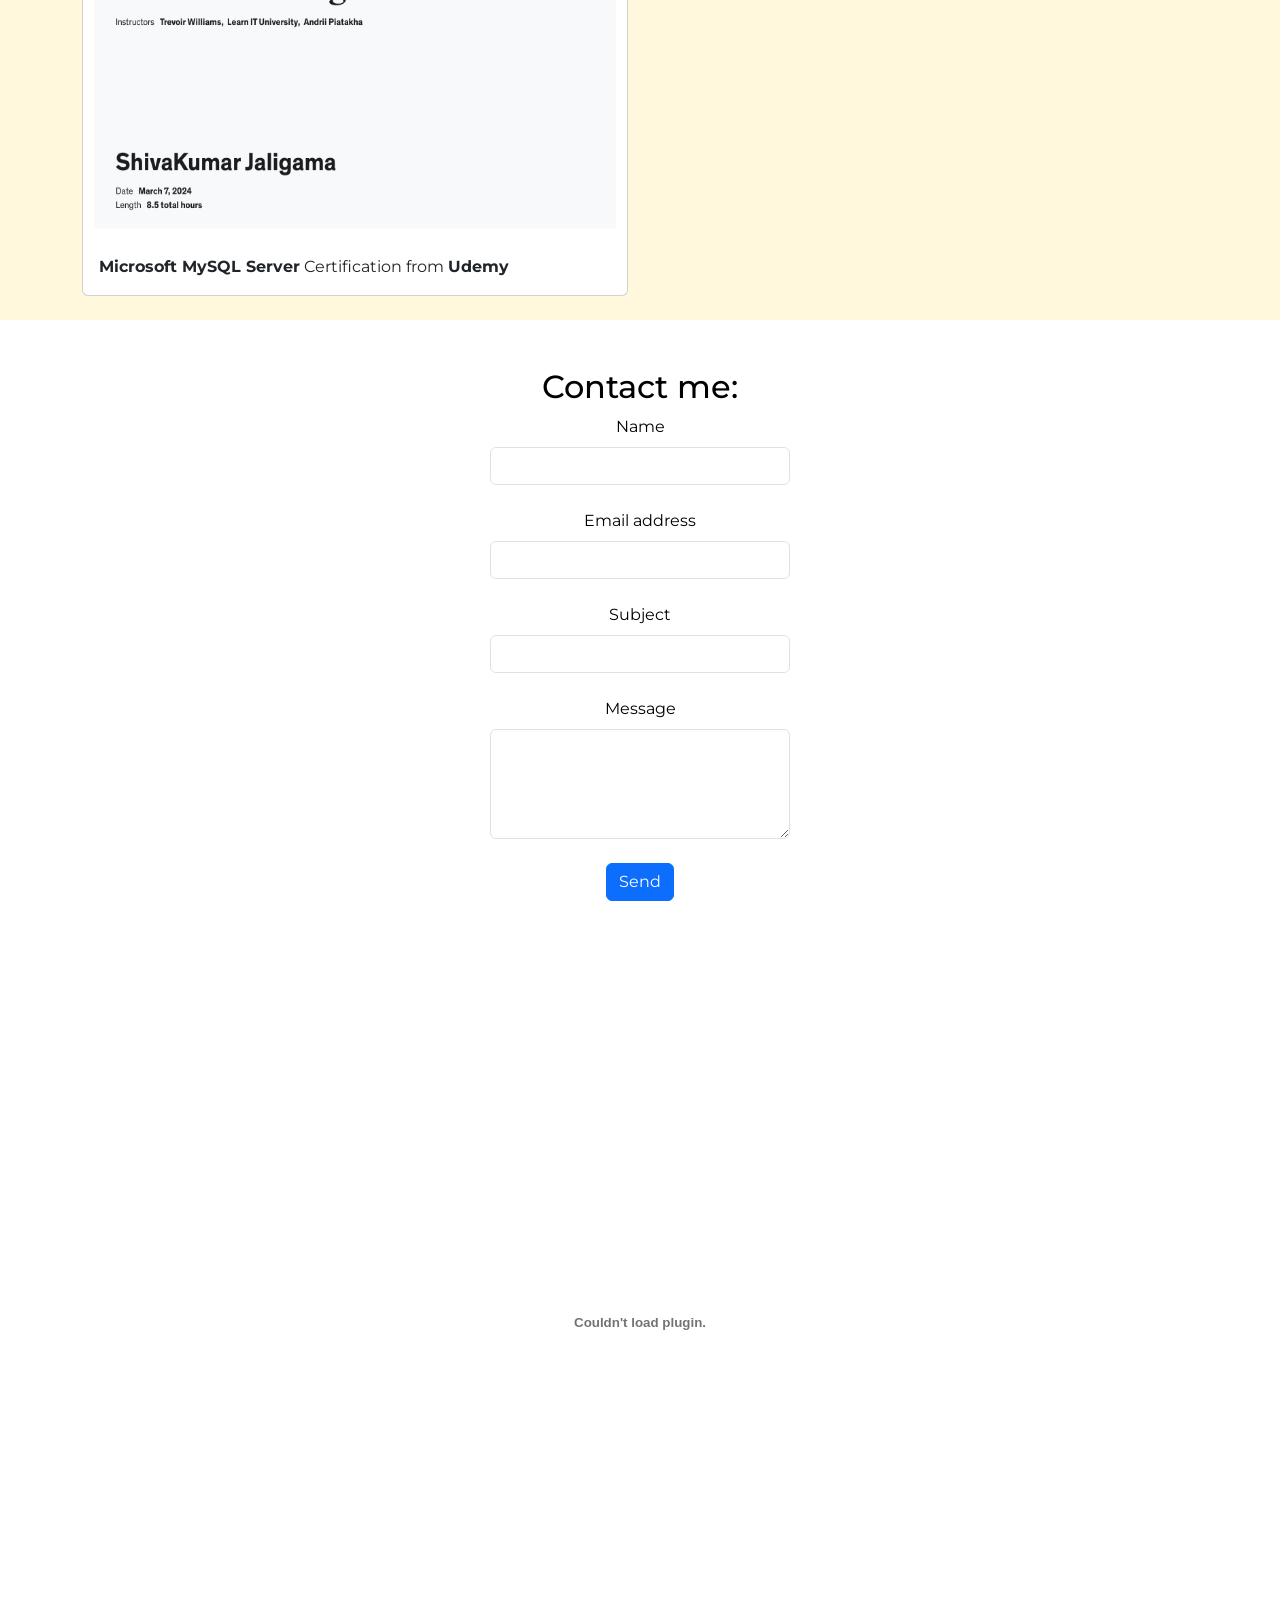
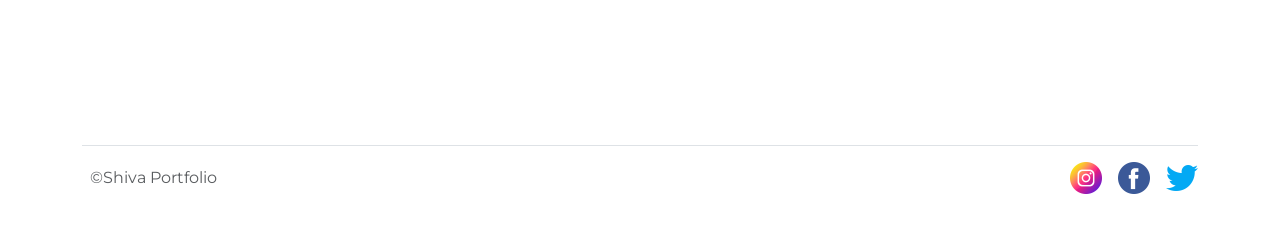
==== commit 831ceea3: "Update index.html" ====
--- a/index.html
+++ b/index.html
@@ -107,7 +107,7 @@
   <section id="Skills" data-aos="fade-up">
     <div class="row ">
       <h3 style="text-align: center;">Skills</h3>
-      <div class="skill-box col-lg-4 ">
+      <div class="skill-box col-lg-2 ">
         <h3>Frontend Web Development</h3>
         <ul>
           <li>
@@ -127,7 +127,7 @@
           </li>
         </ul>
       </div>
-      <div class="skill-box col-lg-4">
+      <div class="skill-box col-lg-2">
         <h3>Backend Web Development</h3>
         <ul>
           <li>
@@ -149,7 +149,7 @@
         </ul>
       </div>
 
-       <div class="skill-box col-lg-4">
+       <div class="skill-box col-lg-2">
         <h3>App Development</h3>
         <ul>
           <li>
@@ -161,7 +161,7 @@
         </ul>
       </div>
       
-      <div class="skill-box col-lg-4">
+      <div class="skill-box col-lg-2">
         <h3>Other Programming Languages:</h3>
         <ul>
           <li>
@@ -187,7 +187,7 @@
       <h3 style="text-align: center; font-weight: bold;">Projects</h3> 
       
       <div class="carousel-item">
-        <div class="project-list col-lg-4">
+        <div class="project-list col-lg-2">
           <h3 class="v1">Portfolio Website</h3>
           <br>
           <p>A Web application which describes all the skills and project made by me. </p>
@@ -199,7 +199,7 @@
       
 
       <div class="carousel-item active">
-        <div class="project-list col-lg-4">
+        <div class="project-list col-lg-2">
           <h3 class="v1">Realtime Client Website (Deployed) - Sri Vaishnavi PreOwned Cars. Two Phase (Admin & User)</h3>
           <br>
           <p>Realtime Client Website - Sri Vaishnavi Pre-Owned Cars which is in Madhapur </p>
@@ -211,7 +211,7 @@
       
         
         <div class="carousel-item  ">
-        <div class="project-list col-lg-4">
+        <div class="project-list col-lg-2">
           <h3 class="v1">Boutique Website of a Client</h3>
           <br>
           <p>A Web application which describes the services and details of the Boutique Store - Keerthi Wardrobe Boutiques </p>
@@ -221,7 +221,7 @@
         
       </div>
        <div class="carousel-item ">
-        <div class="project-list col-lg-4">
+        <div class="project-list col-lg-2">
           <h3>Online-WebDev-Compiler</h3>
           <br>
           <p>Online-WebDev-Compiler is a versatile text editor implemented in JavaScript for the browser. It is specialized for editing code for Web Development, and comes with a number of language modes like HTML , CSS , JS and addons that implement more advanced editing functionality. </p>
@@ -230,7 +230,7 @@
        
       </div>
       <div class="carousel-item">
-        <div class="project-list col-lg-4">
+        <div class="project-list col-lg-2">
           <h3>Online Movie Booking System Dynamic website - (BookMyShow Clone)</h3>
           <br>
           <p> The main objective of the Online Movie Ticket Booking System is to manage the details of Movie, Ticket, Customer, Show Timing. It manages all the information about Movie, Booking, Customer. Languages used to develop this project HTML, CSS, JS, PHP, MySQL. </p>
@@ -240,7 +240,7 @@
       </div>
       
         <div class="carousel-item">
-        <div class="project-list col-lg-4">
+        <div class="project-list col-lg-2">
           <h3>Mahindra First Choice (Sri Vaishnavi Cars) Pre-Owned Cars Website</h3>
           <br>
           <p> An Advertising website which shows the profile of a "Sri Vaishnavi Pre-Owned Cars" which is in Madhapur. </p>
@@ -250,7 +250,7 @@
       </div>
       
         <div class="carousel-item">
-        <div class="project-list col-lg-4">
+        <div class="project-list col-lg-2">
           <h3>Realtime Online Chatting Application (WhatsApp-Clone) </h3>
           <br>
           <p> A Realtime Chat Application which is created using NodeJS and WebSocketsIO. </p>
@@ -260,7 +260,7 @@
       </div>
       
         <div class="carousel-item">
-        <div class="project-list col-lg-4">
+        <div class="project-list col-lg-2">
           <h3>Daily journal</h3>
           <br>
           <p> An Express EJS project which deals with the day to day routine activities, it takes the input details of the title and description of that day from the user and displays all the details which are given as the input.</p>
@@ -270,7 +270,7 @@
     
       
        <div class="carousel-item">
-        <div class="project-list col-lg-4">
+        <div class="project-list col-lg-2">
           <h3>Fashion-Designer-Website</h3>
           <br>
           <p> Fashion Designer website which is created using a python framework called "Django" and the features in this website include login for the existing users and signup for the new users, Authentication is also done using the Django-AUTH module. </p>
@@ -280,7 +280,7 @@
       </div>
       
        <div class="carousel-item">
-        <div class="project-list col-lg-4">
+        <div class="project-list col-lg-2">
           <h3>ToDoList Website</h3>
           <br>
           <p> A NodeJS application which takes the input of tasks to be performed on that day, and also allows user to strike off if the task is done. </p>
@@ -290,7 +290,7 @@
       </div>
       
       <div class="carousel-item">
-        <div class="project-list col-lg-4">
+        <div class="project-list col-lg-2">
           <h3>Gym Fitness Website</h3>
           <br>
           <p>The objective of this project is to make clients view the fitness class schedule, make a booking, and find out what services the gym owner is going to offer.</p>
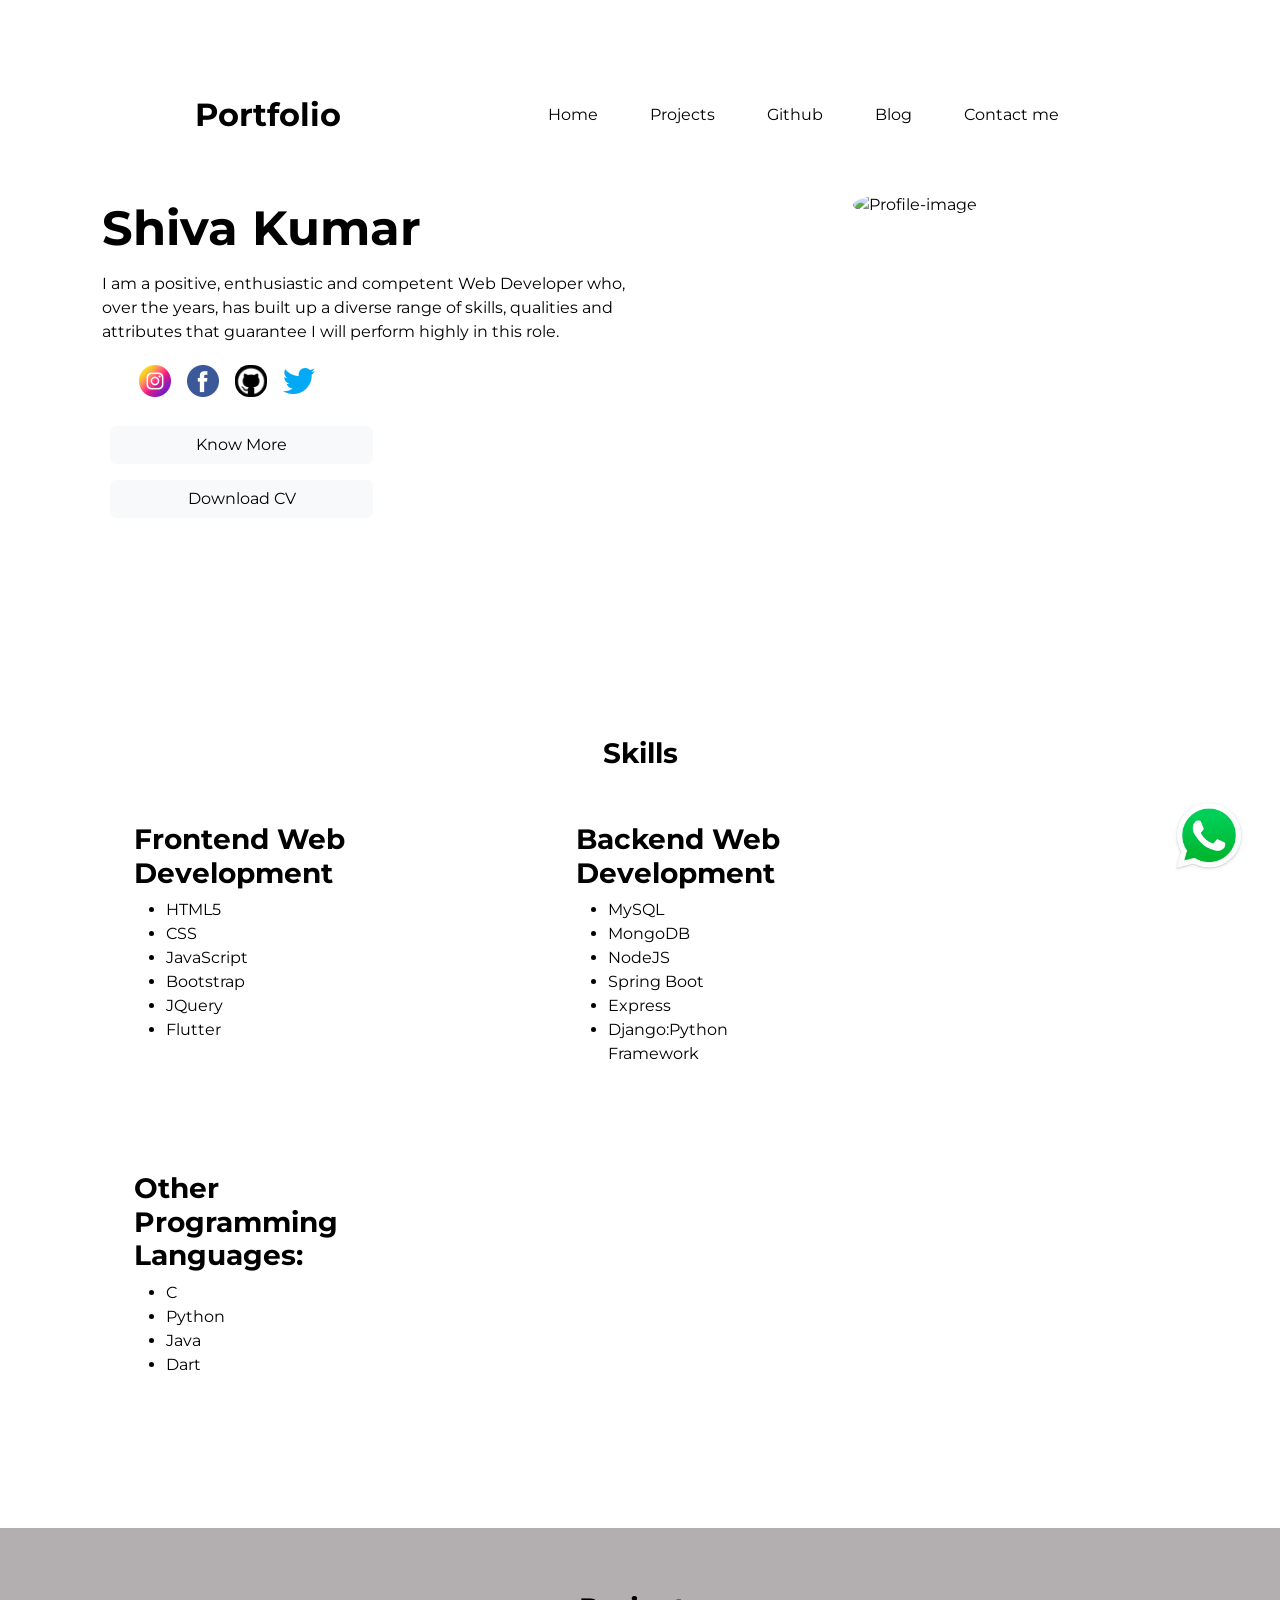
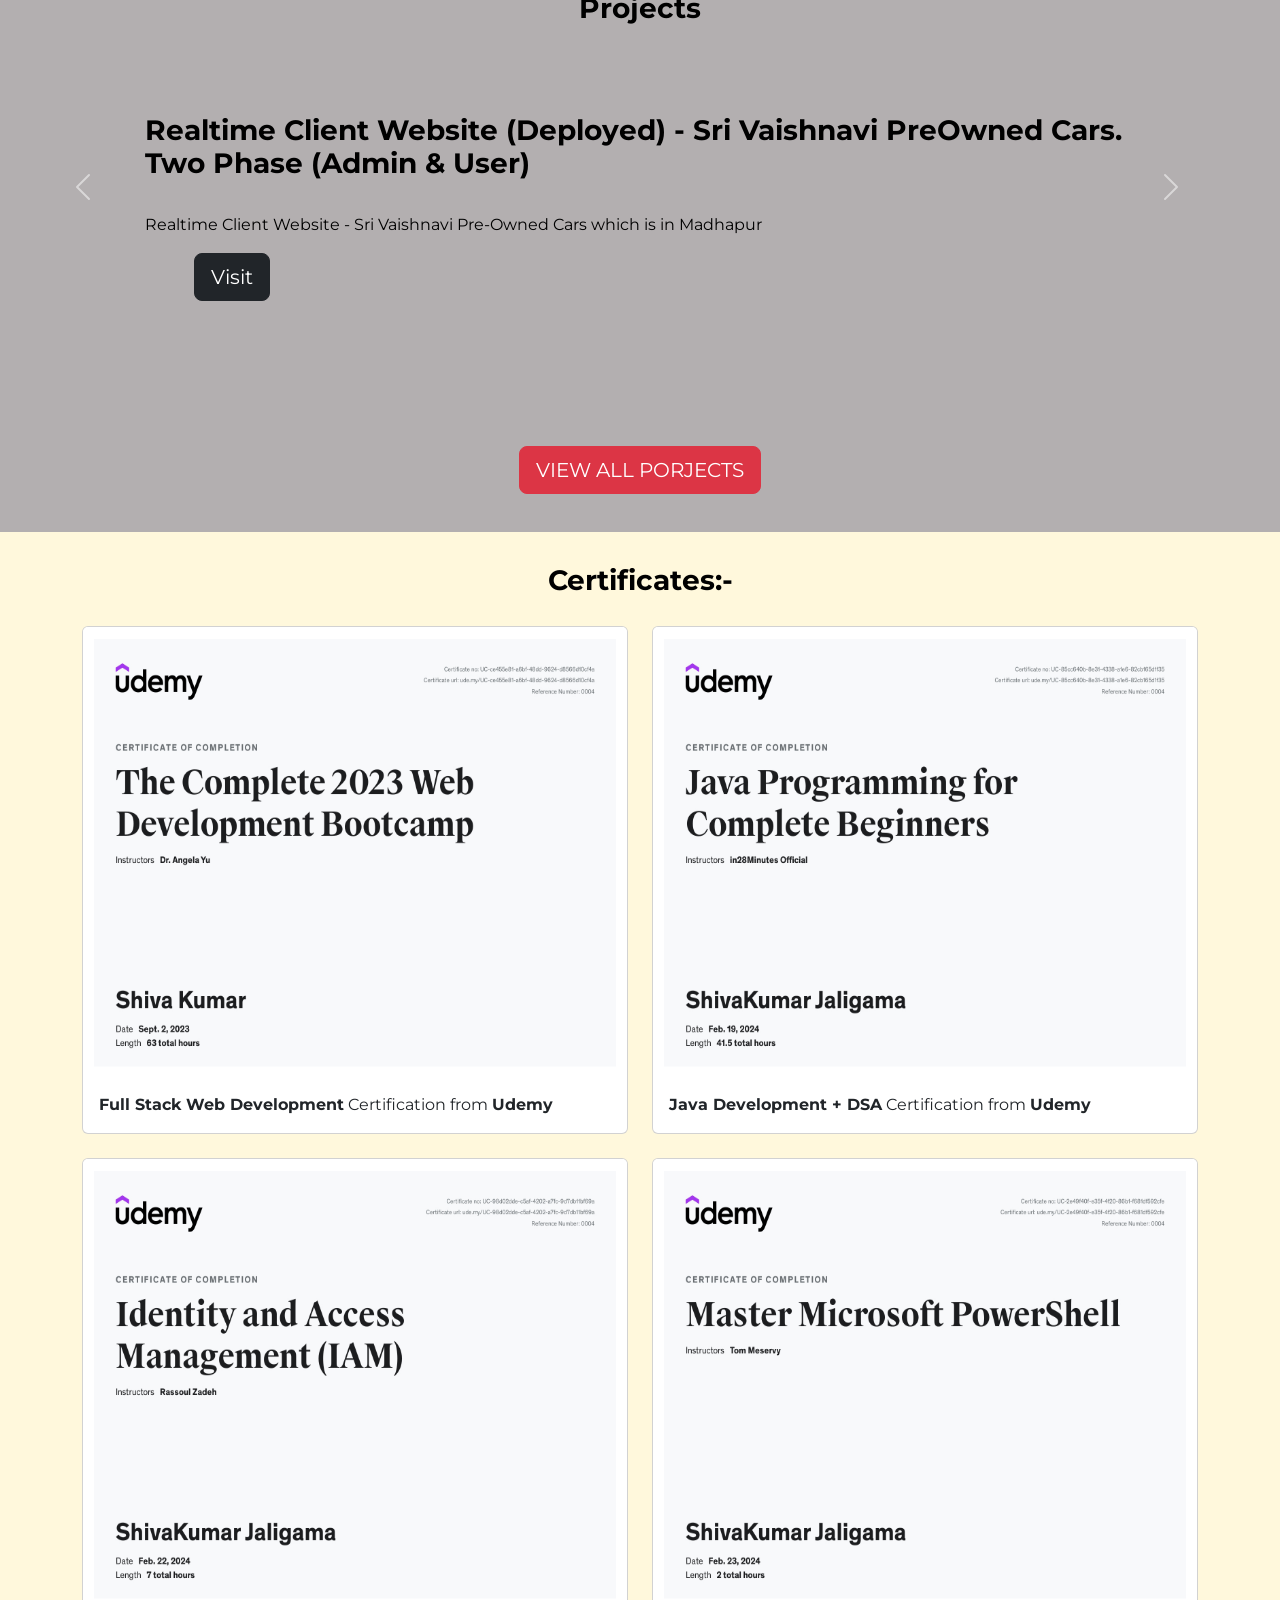
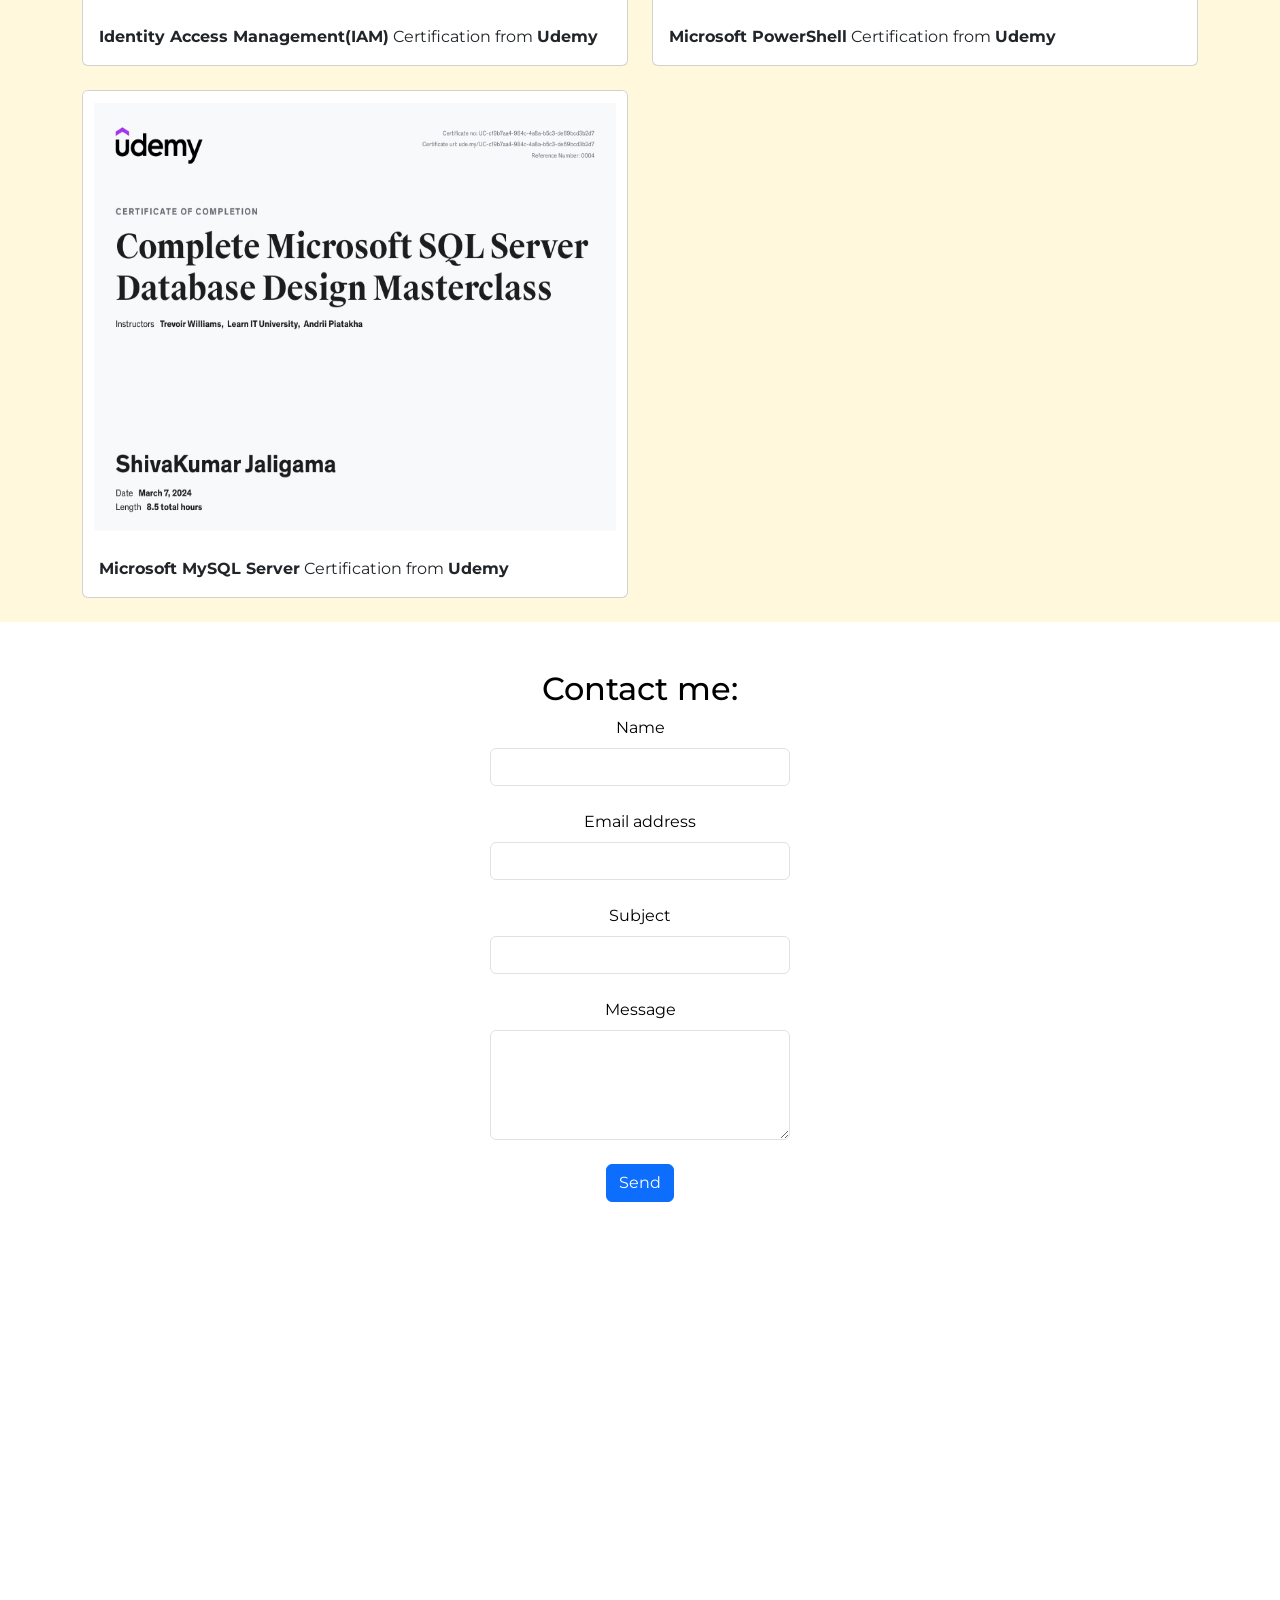
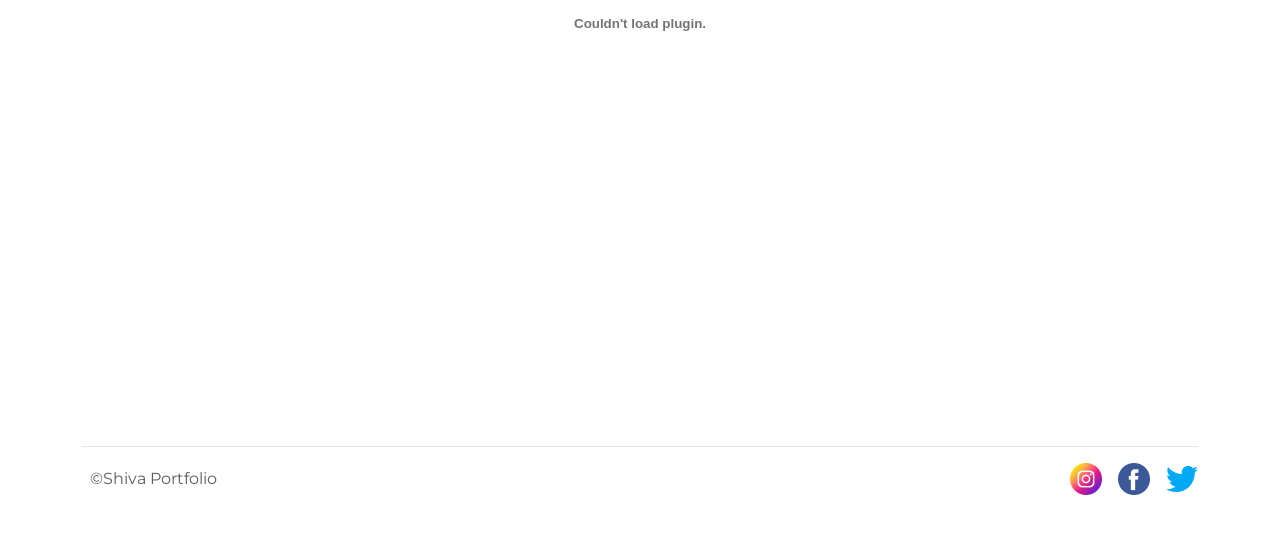
==== commit 68fa656b: "Update index.html" ====
--- a/index.html
+++ b/index.html
@@ -107,7 +107,7 @@
   <section id="Skills" data-aos="fade-up">
     <div class="row ">
       <h3 style="text-align: center;">Skills</h3>
-      <div class="skill-box col-lg-2 ">
+      <div class="skill-box col-lg-4 ">
         <h3>Frontend Web Development</h3>
         <ul>
           <li>
@@ -125,9 +125,12 @@
            <li>
             JQuery
           </li>
+            <li>
+            Flutter
+          </li>
         </ul>
       </div>
-      <div class="skill-box col-lg-2">
+      <div class="skill-box col-lg-3">
         <h3>Backend Web Development</h3>
         <ul>
           <li>
@@ -139,7 +142,9 @@
           <li>
             NodeJS
           </li>
-          
+            <li>
+            Spring Boot
+          </li>
           <li>
             Express
           </li>
@@ -149,19 +154,8 @@
         </ul>
       </div>
 
-       <div class="skill-box col-lg-2">
-        <h3>App Development</h3>
-        <ul>
-          <li>
-            Flutter
-          </li>
-          <li>
-            Spring Boot (Backend)
-          </li>
-        </ul>
-      </div>
-      
-      <div class="skill-box col-lg-2">
+      
+      <div class="skill-box col-lg-3">
         <h3>Other Programming Languages:</h3>
         <ul>
           <li>
@@ -172,6 +166,9 @@
           </li>
           <li>
             Java
+          </li>
+           <li>
+            Dart
           </li>
 
         </ul>
@@ -187,7 +184,7 @@
       <h3 style="text-align: center; font-weight: bold;">Projects</h3> 
       
       <div class="carousel-item">
-        <div class="project-list col-lg-2">
+        <div class="project-list col-lg-4">
           <h3 class="v1">Portfolio Website</h3>
           <br>
           <p>A Web application which describes all the skills and project made by me. </p>
@@ -199,7 +196,7 @@
       
 
       <div class="carousel-item active">
-        <div class="project-list col-lg-2">
+        <div class="project-list col-lg-4">
           <h3 class="v1">Realtime Client Website (Deployed) - Sri Vaishnavi PreOwned Cars. Two Phase (Admin & User)</h3>
           <br>
           <p>Realtime Client Website - Sri Vaishnavi Pre-Owned Cars which is in Madhapur </p>
@@ -211,7 +208,7 @@
       
         
         <div class="carousel-item  ">
-        <div class="project-list col-lg-2">
+        <div class="project-list col-lg-4">
           <h3 class="v1">Boutique Website of a Client</h3>
           <br>
           <p>A Web application which describes the services and details of the Boutique Store - Keerthi Wardrobe Boutiques </p>
@@ -221,7 +218,7 @@
         
       </div>
        <div class="carousel-item ">
-        <div class="project-list col-lg-2">
+        <div class="project-list col-lg-4">
           <h3>Online-WebDev-Compiler</h3>
           <br>
           <p>Online-WebDev-Compiler is a versatile text editor implemented in JavaScript for the browser. It is specialized for editing code for Web Development, and comes with a number of language modes like HTML , CSS , JS and addons that implement more advanced editing functionality. </p>
@@ -230,7 +227,7 @@
        
       </div>
       <div class="carousel-item">
-        <div class="project-list col-lg-2">
+        <div class="project-list col-lg-4">
           <h3>Online Movie Booking System Dynamic website - (BookMyShow Clone)</h3>
           <br>
           <p> The main objective of the Online Movie Ticket Booking System is to manage the details of Movie, Ticket, Customer, Show Timing. It manages all the information about Movie, Booking, Customer. Languages used to develop this project HTML, CSS, JS, PHP, MySQL. </p>
@@ -240,7 +237,7 @@
       </div>
       
         <div class="carousel-item">
-        <div class="project-list col-lg-2">
+        <div class="project-list col-lg-4">
           <h3>Mahindra First Choice (Sri Vaishnavi Cars) Pre-Owned Cars Website</h3>
           <br>
           <p> An Advertising website which shows the profile of a "Sri Vaishnavi Pre-Owned Cars" which is in Madhapur. </p>
@@ -250,7 +247,7 @@
       </div>
       
         <div class="carousel-item">
-        <div class="project-list col-lg-2">
+        <div class="project-list col-lg-4">
           <h3>Realtime Online Chatting Application (WhatsApp-Clone) </h3>
           <br>
           <p> A Realtime Chat Application which is created using NodeJS and WebSocketsIO. </p>
@@ -260,7 +257,7 @@
       </div>
       
         <div class="carousel-item">
-        <div class="project-list col-lg-2">
+        <div class="project-list col-lg-4">
           <h3>Daily journal</h3>
           <br>
           <p> An Express EJS project which deals with the day to day routine activities, it takes the input details of the title and description of that day from the user and displays all the details which are given as the input.</p>
@@ -270,7 +267,7 @@
     
       
        <div class="carousel-item">
-        <div class="project-list col-lg-2">
+        <div class="project-list col-lg-4">
           <h3>Fashion-Designer-Website</h3>
           <br>
           <p> Fashion Designer website which is created using a python framework called "Django" and the features in this website include login for the existing users and signup for the new users, Authentication is also done using the Django-AUTH module. </p>
@@ -280,7 +277,7 @@
       </div>
       
        <div class="carousel-item">
-        <div class="project-list col-lg-2">
+        <div class="project-list col-lg-4">
           <h3>ToDoList Website</h3>
           <br>
           <p> A NodeJS application which takes the input of tasks to be performed on that day, and also allows user to strike off if the task is done. </p>
@@ -290,7 +287,7 @@
       </div>
       
       <div class="carousel-item">
-        <div class="project-list col-lg-2">
+        <div class="project-list col-lg-4">
           <h3>Gym Fitness Website</h3>
           <br>
           <p>The objective of this project is to make clients view the fitness class schedule, make a booking, and find out what services the gym owner is going to offer.</p>
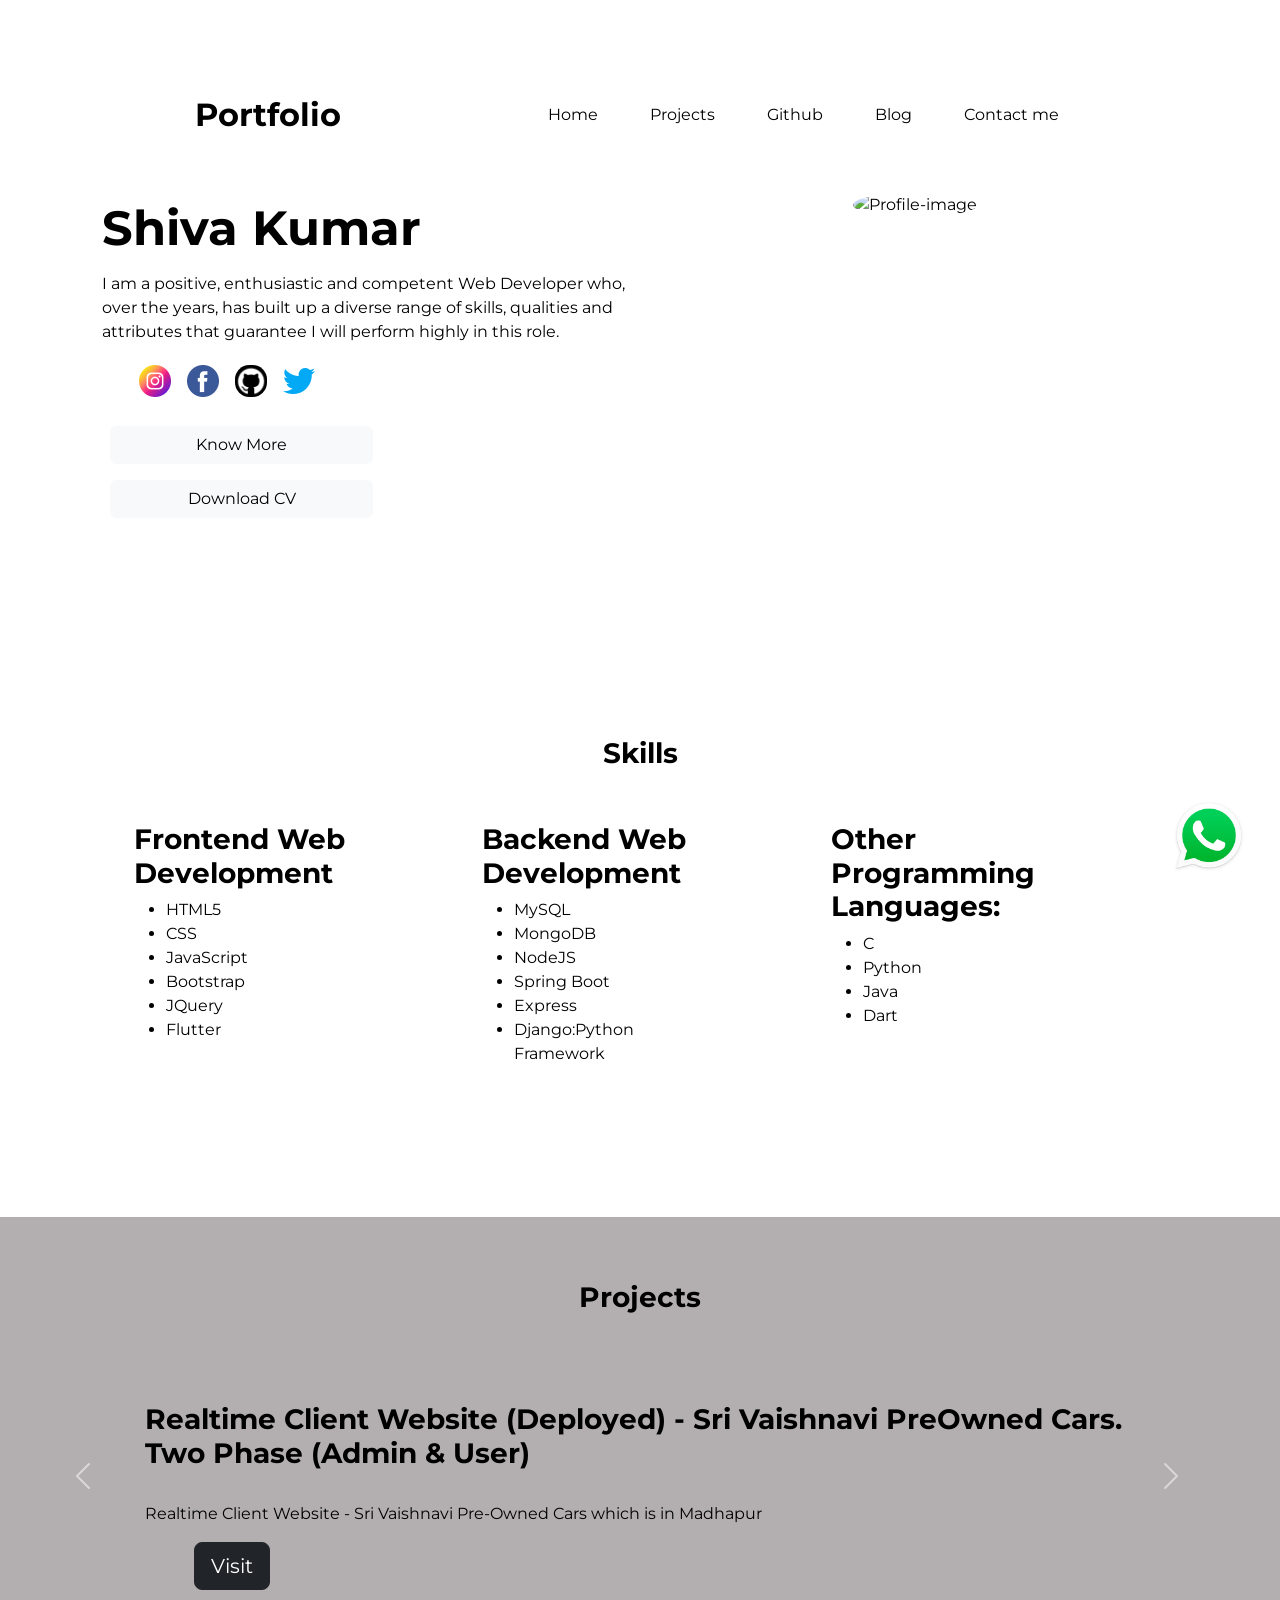
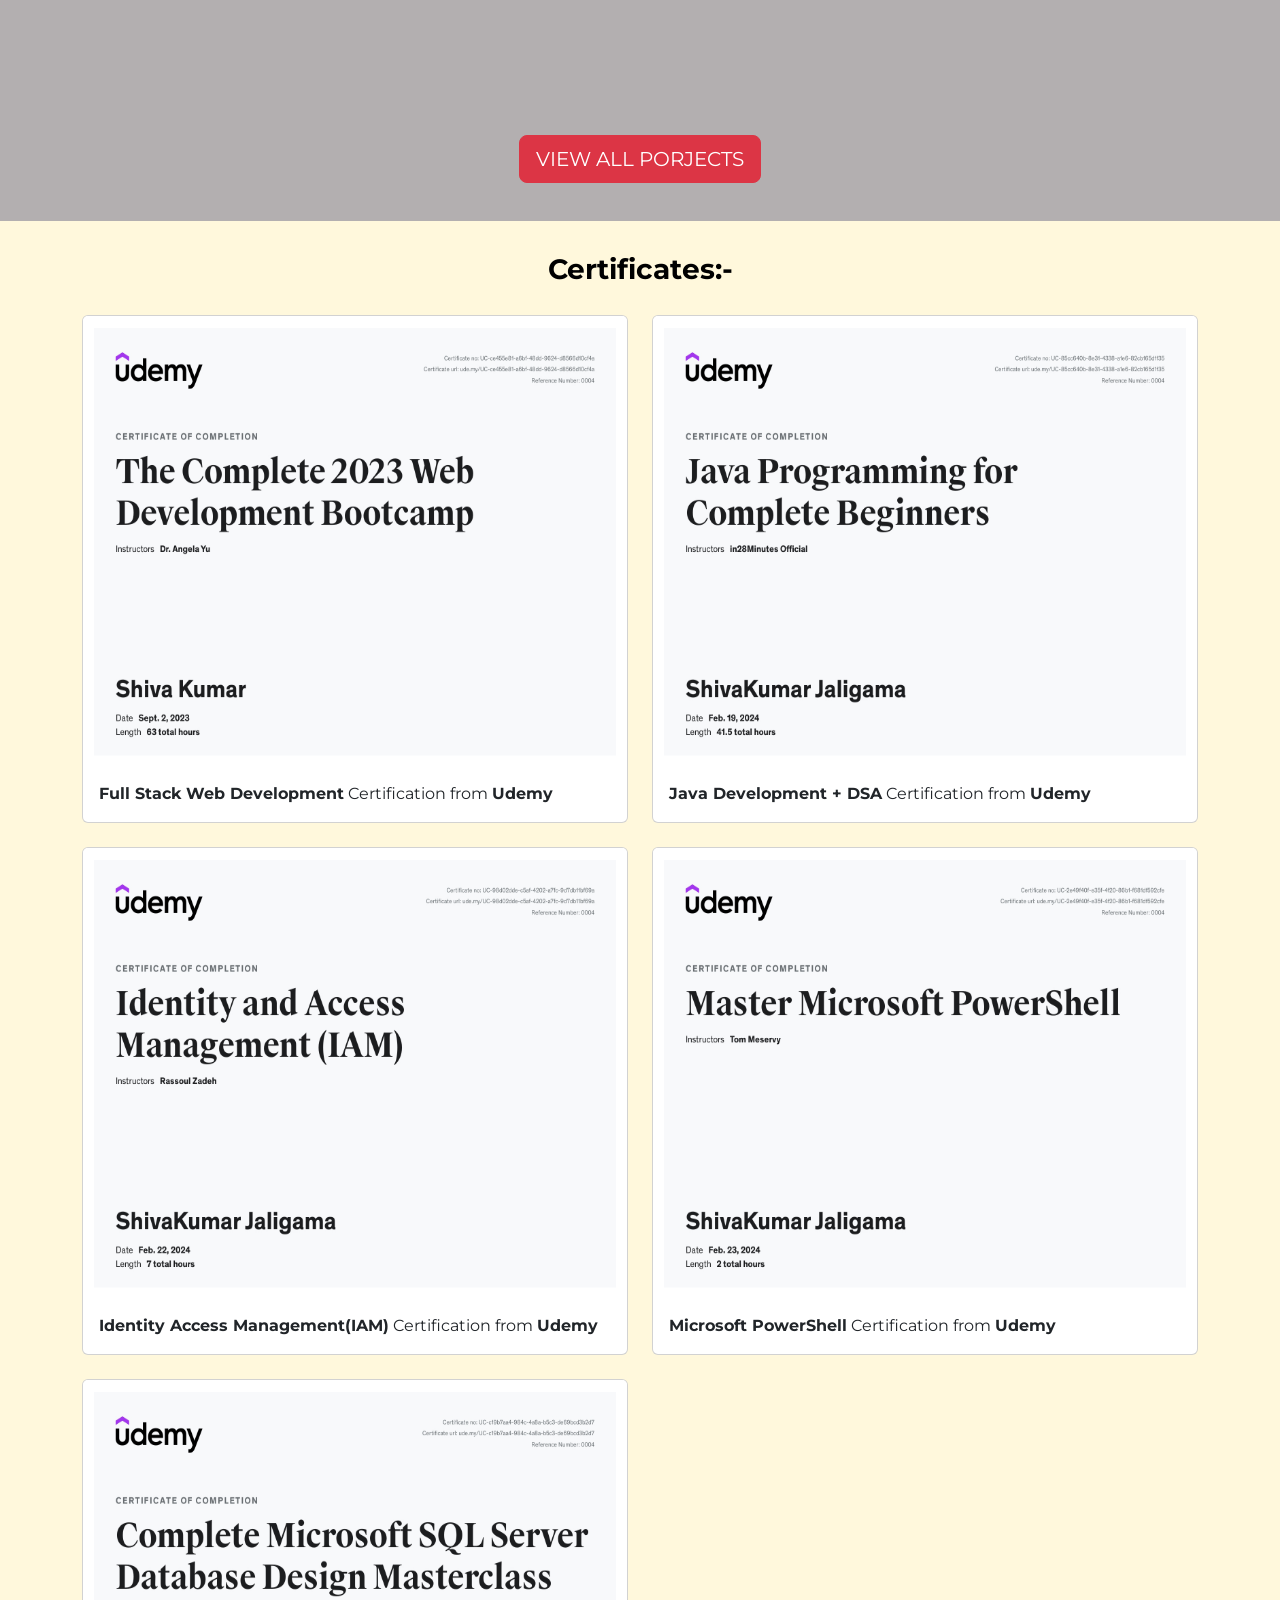
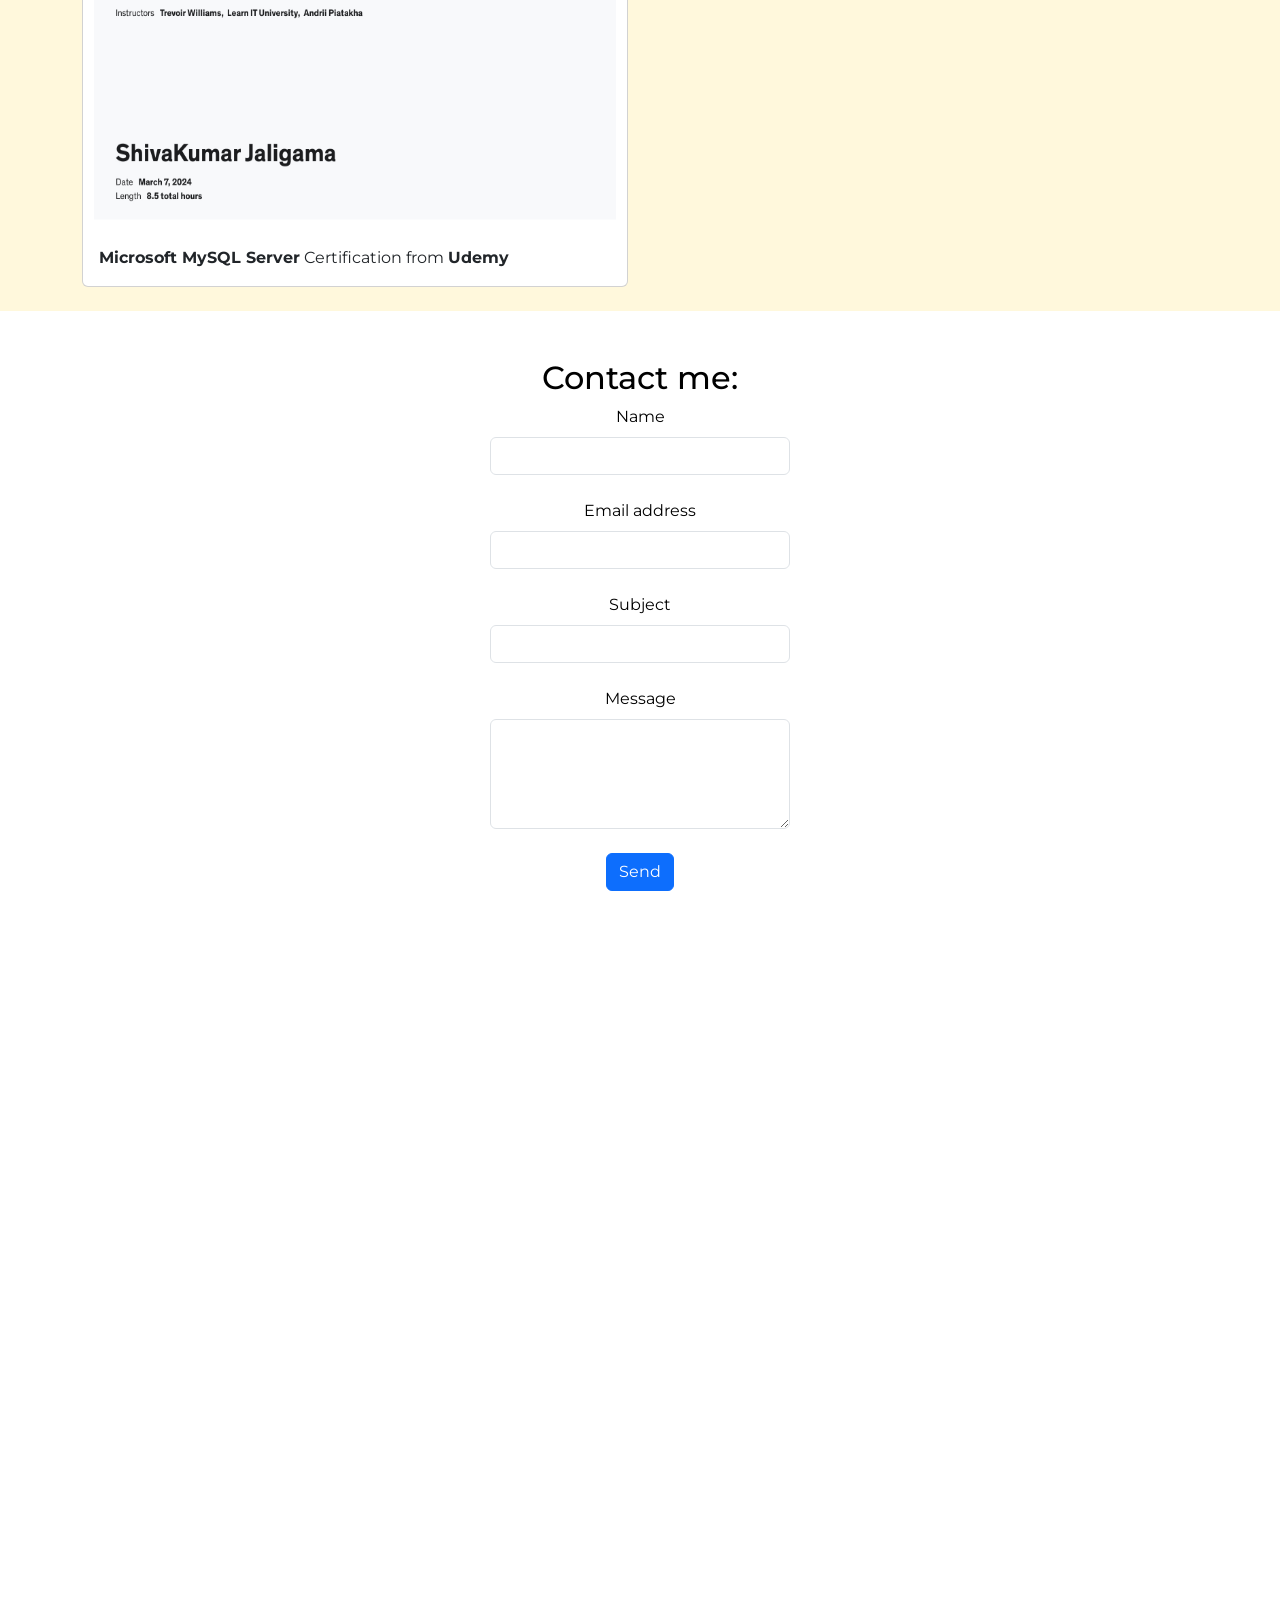
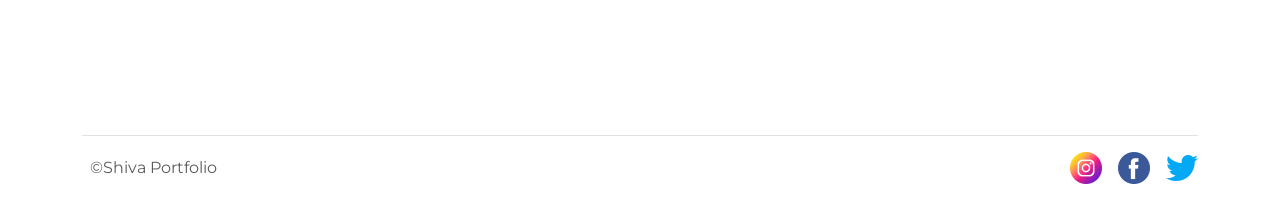
==== commit 8637f33d: "Update index.html" ====
--- a/index.html
+++ b/index.html
@@ -107,7 +107,7 @@
   <section id="Skills" data-aos="fade-up">
     <div class="row ">
       <h3 style="text-align: center;">Skills</h3>
-      <div class="skill-box col-lg-4 ">
+      <div class="skill-box col-lg-3 ">
         <h3>Frontend Web Development</h3>
         <ul>
           <li>
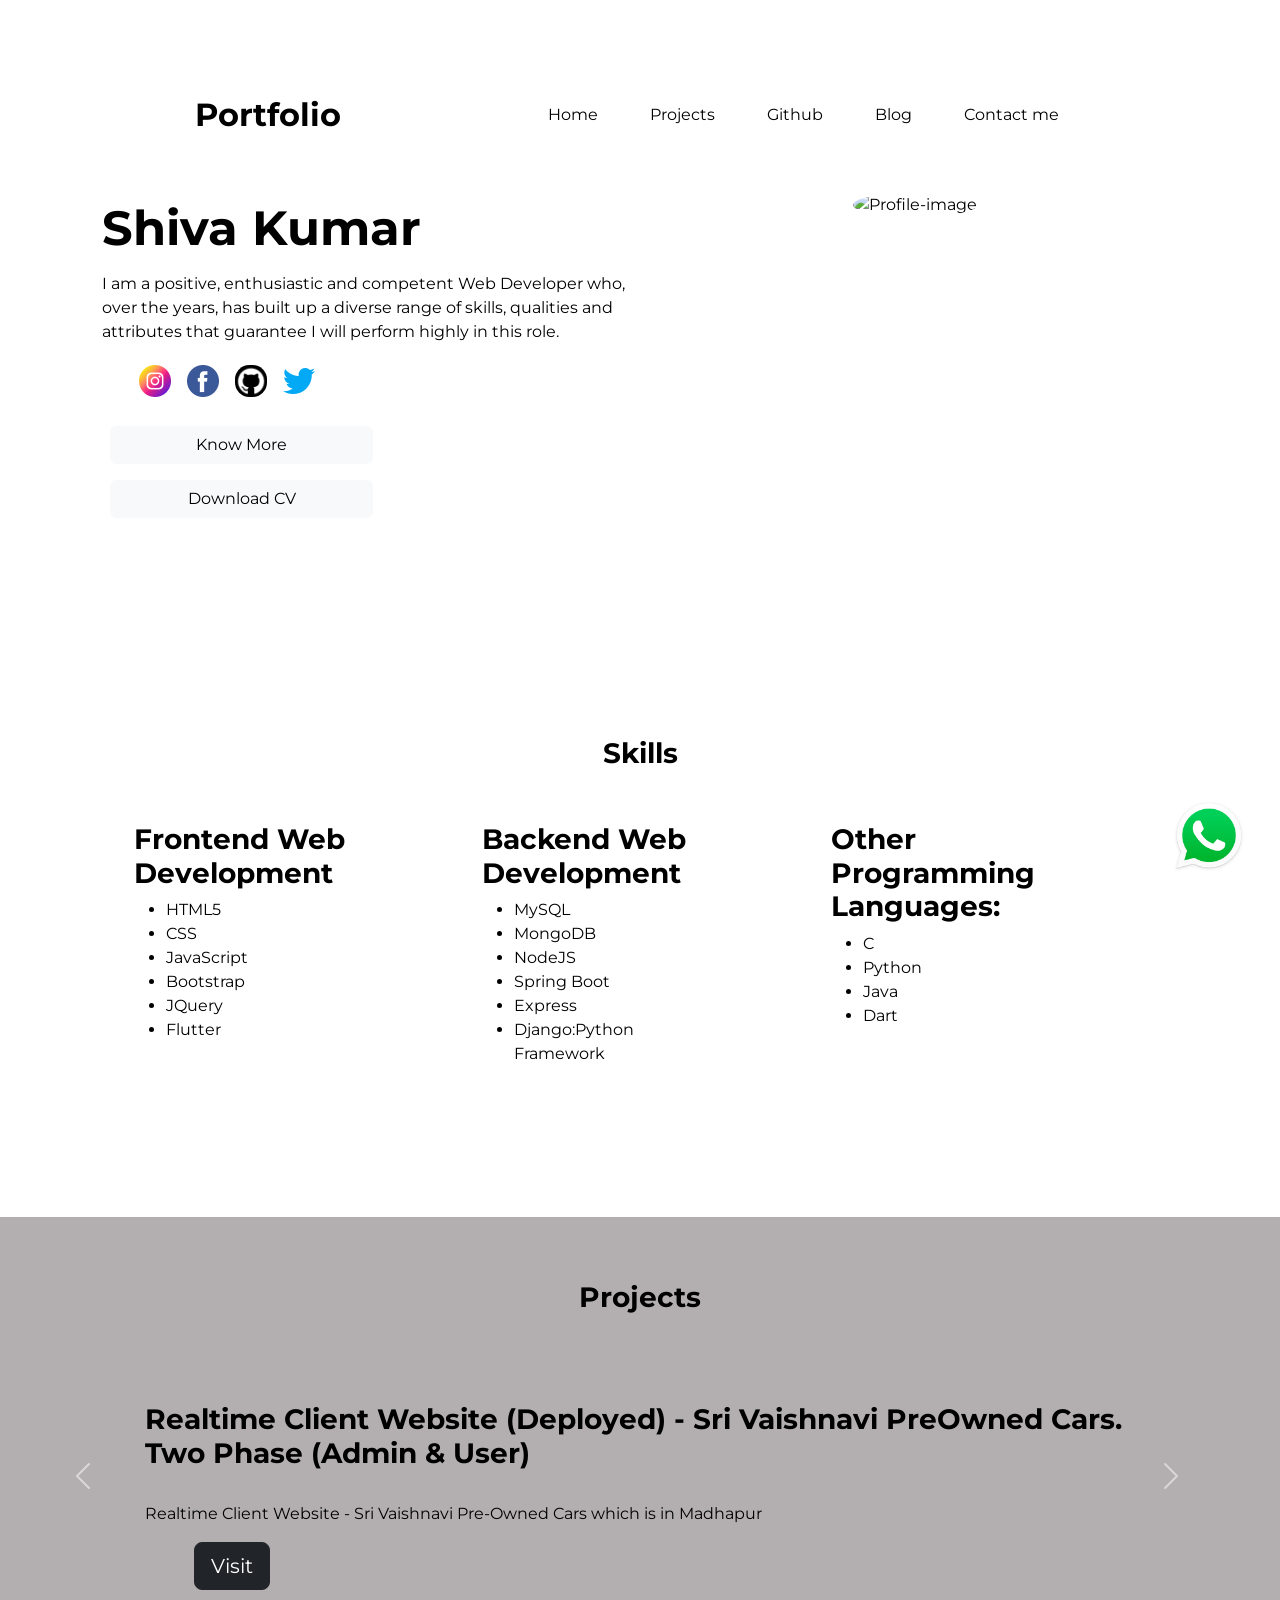
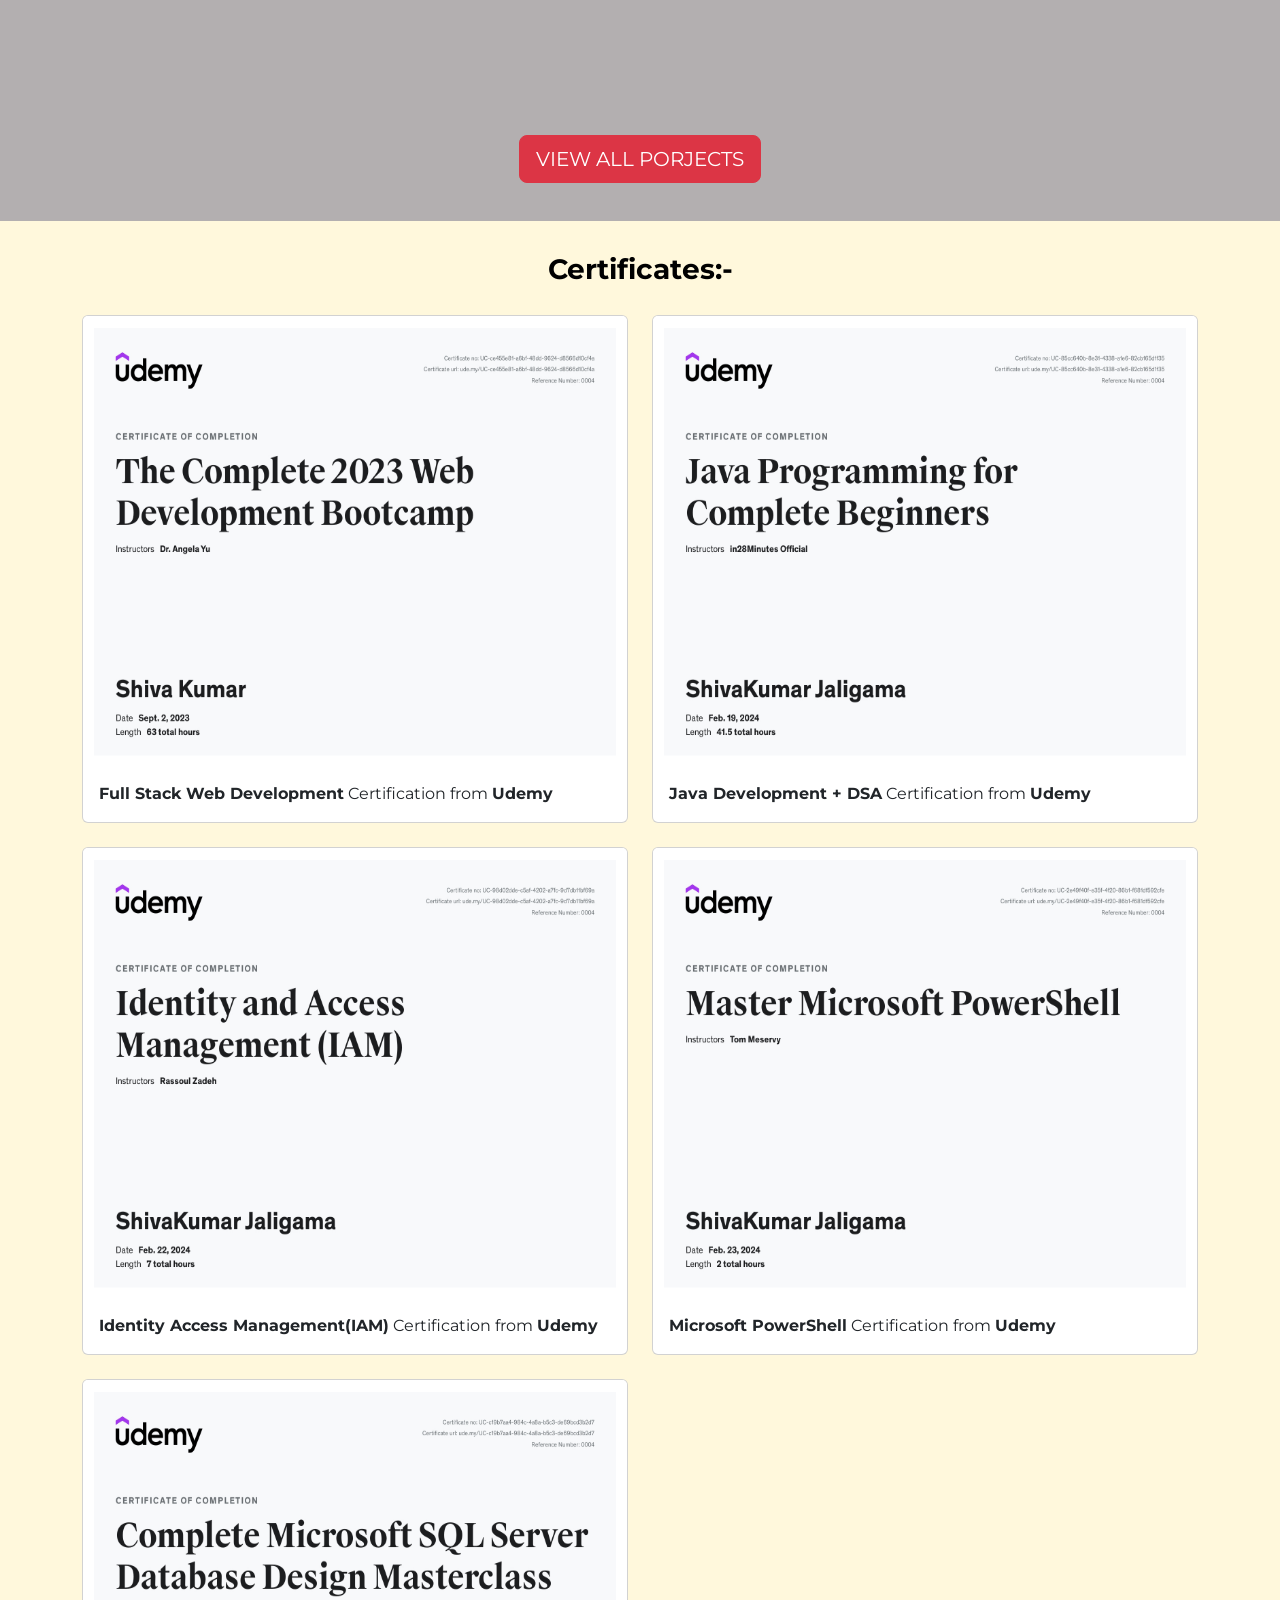
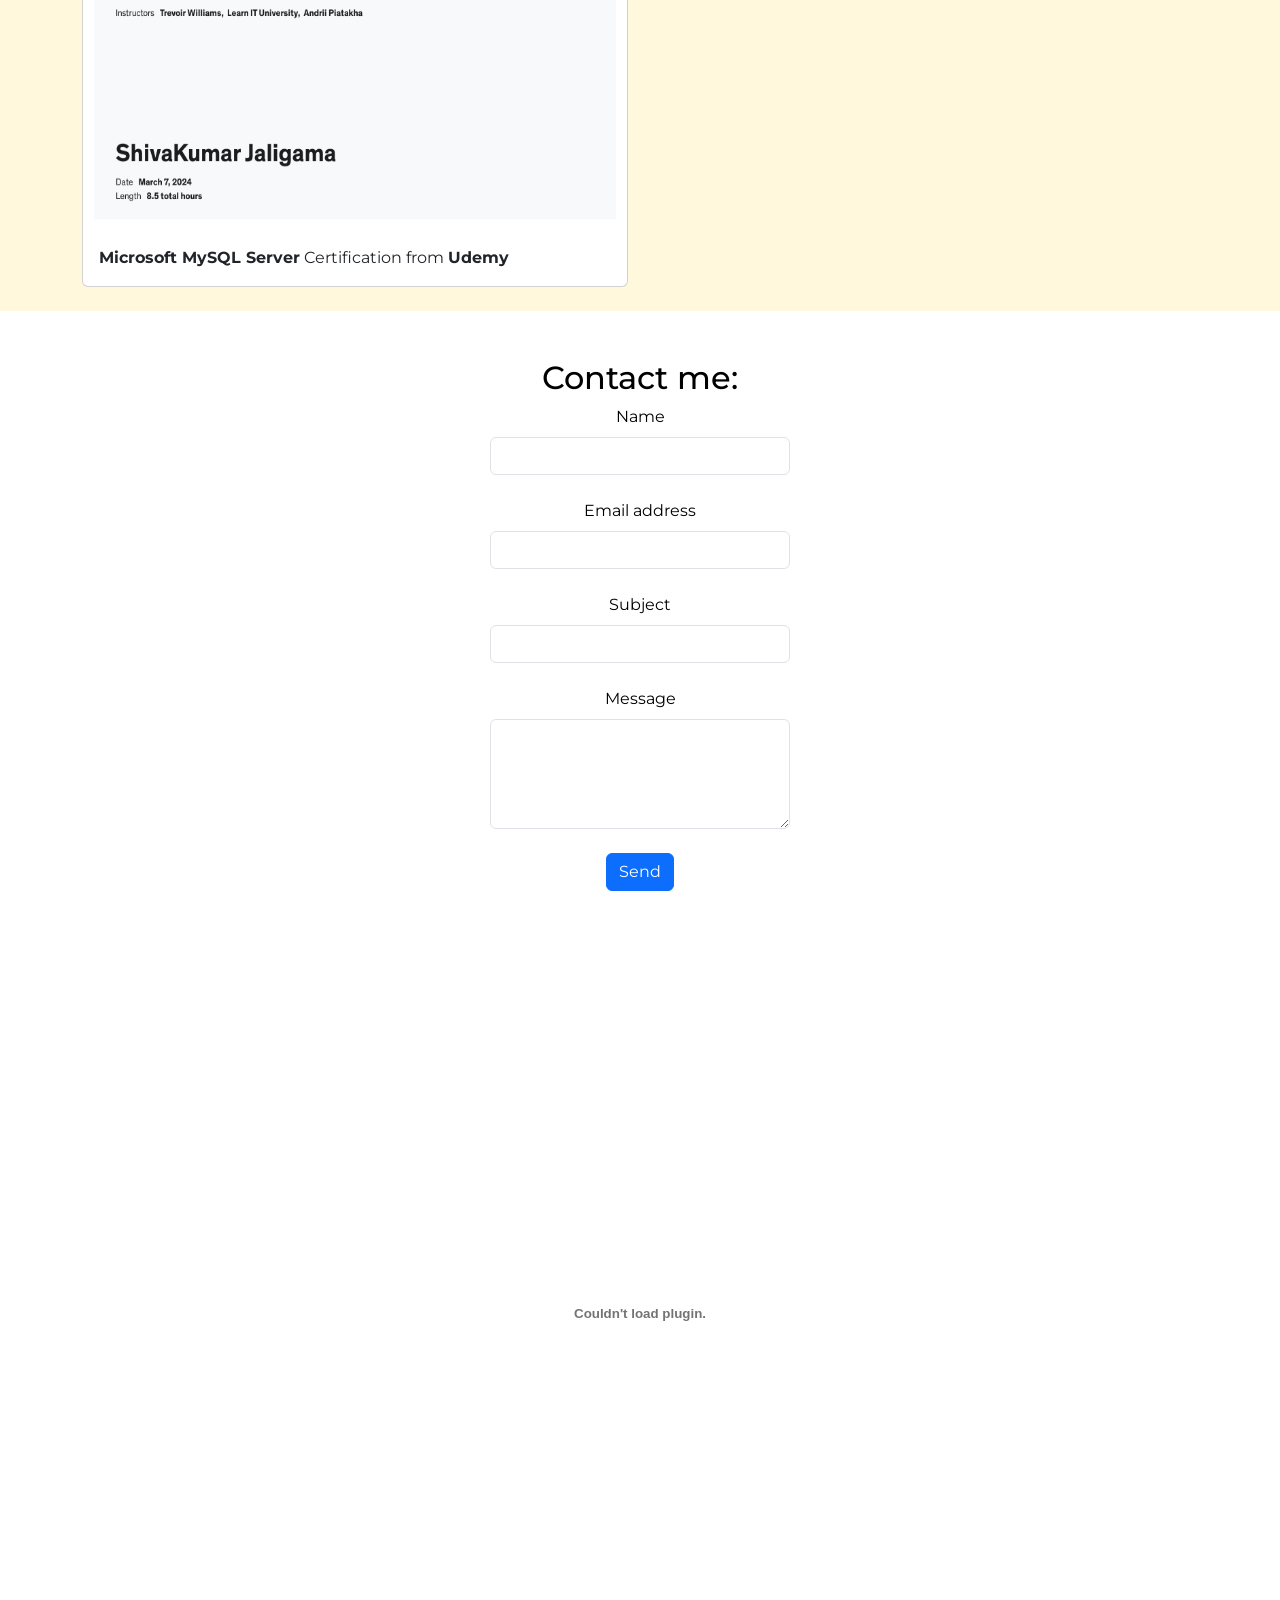
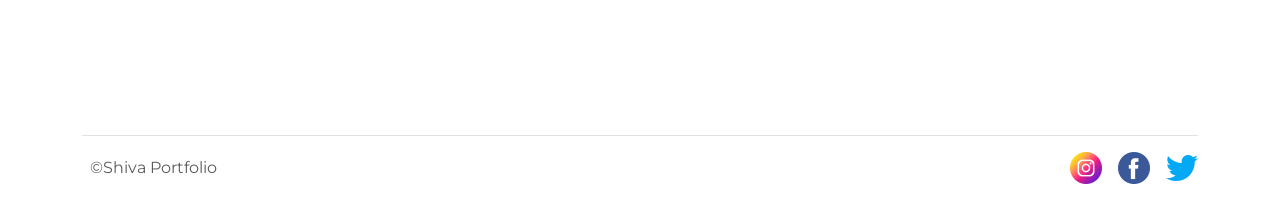
==== commit 810caebf: "Update index.html" ====
--- a/index.html
+++ b/index.html
@@ -231,7 +231,7 @@
           <h3>Online Movie Booking System Dynamic website - (BookMyShow Clone)</h3>
           <br>
           <p> The main objective of the Online Movie Ticket Booking System is to manage the details of Movie, Ticket, Customer, Show Timing. It manages all the information about Movie, Booking, Customer. Languages used to develop this project HTML, CSS, JS, PHP, MySQL. </p>
-            <a href="http://meeshow.infinityfreeapp.com/" role="button" target="_blank" class="btn btn-lg btn-dark project-btn ">Visit</a>
+            <a href="https://github.com/shivakumar2608/mee_show2" role="button" target="_blank" class="btn btn-lg btn-dark project-btn ">Visit</a>
         </div>
        
       </div>
@@ -399,7 +399,7 @@
                 <p class="card-text"> The main objective of the Online Movie Ticket Booking System is to manage the details of Movie, Ticket, Customer, Show Timing. It manages all the information about Movie, Booking, Customer. Languages used to develop this project HTML, CSS, JS, PHP, MySQL. </p>
                 <div class="d-flex justify-content-between align-items-center">
                   <div class="btn-group">
-                    <a href="http://meeshow.infinityfreeapp.com/" target="_blank" > <button type="button" class="btn btn-lg btn-outline-secondary">Visit Project</button></a>
+                    <a href="https://github.com/shivakumar2608/mee_show2" target="_blank" > <button type="button" class="btn btn-lg btn-outline-secondary">Visit Project</button></a>
                   </div>
 
                 </div>
